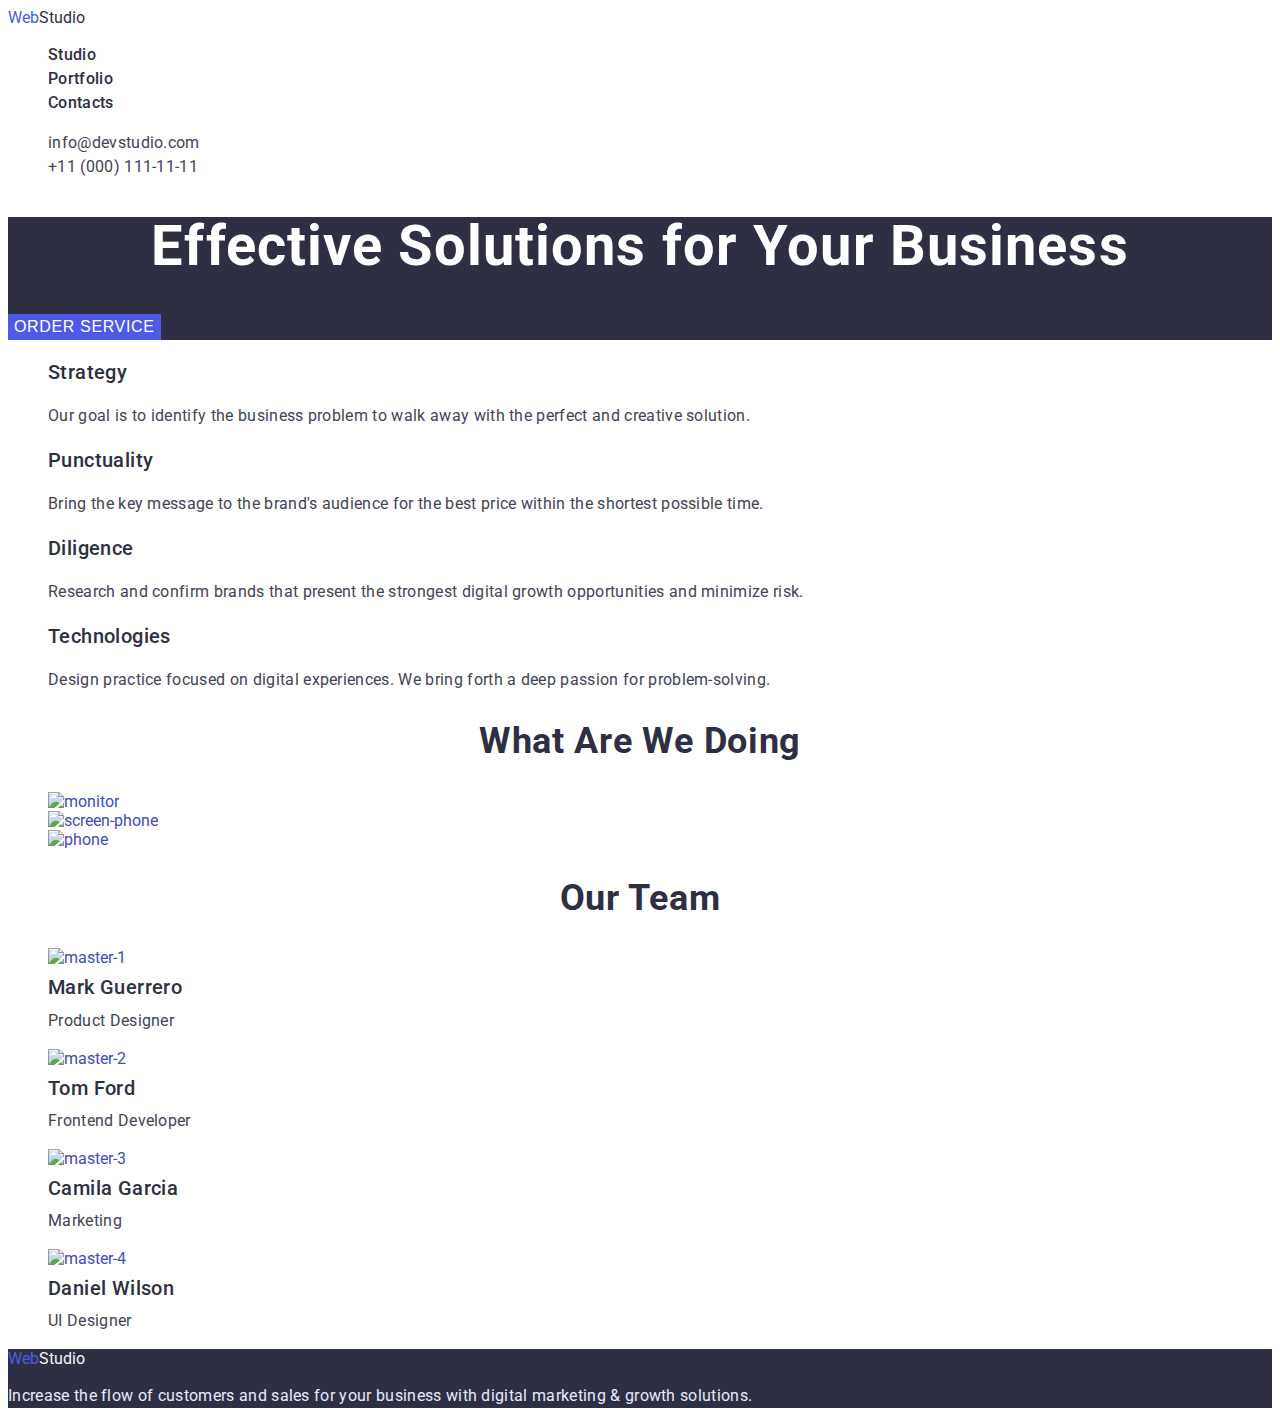
==== index.html @ 0feb848f "s" ====
<!DOCTYPE html>
<html lang="en">
<head>
    <meta charset="UTF-8">
    <meta http-equiv="X-UA-Compatible" content="IE=edge">
    <meta name="viewport" content="width=device-width, initial-scale=1.0">
    <title>WebStudio</title>
    <link rel="preconnect" href="https://fonts.googleapis.com">
    <link rel="preconnect" href="https://fonts.gstatic.com" crossorigin>
    <link href="https://fonts.googleapis.com/css2?family=Roboto:wght@400;500;700;900&display=swap" rel="stylesheet">
    <link rel="stylesheet" href="./css/styles.css">
</head>
<body> 
    <header class="header">
        <nav class="header-nav">
            <a class="logo" href="./index.html"><span class="web">Web</span>Studio</a>
            <ul class="header-list">
                <li class="header-item"><a href="" class="header-link">Studio</a></li>
                <li class="header-item"><a href="./portfolio.html" class="header-link">Portfolio</a></li>
                <li class="header-item"><a href="" class="header-link">Contacts</a></li>
            </ul>
        </nav>
        <address>
        <ul class="auth-nav">
        <li><a href="mailto:info@devstudio.com" class="header-mail">info@devstudio.com</a></li>
        <li><a href="tel:+110001111111" class="header-tel">+11 (000) 111-11-11</a></li>
        </ul>
        </address>
    </header>
    <main>
            <section class="hero">
                <h1 class="hero-headline">Effective Solutions for Your Business</h1>
                <button class="hero-btn" type="button">Order Service</button>
            </section>
        <section>
            <h2 class="visually-hidden">advantages</h2>
           <ul>
                <li><h3 class="hero-title">Strategy</h3>
                    <p class="hero-text">Our goal is to identify the business problem to walk away with the perfect and creative solution.</p></li>
                <li><h3 class="hero-title">Punctuality</h3>
                    <p class="hero-text">Bring the key message to the brand's audience for the best price within the shortest possible time.</p></li>
                <li><h3 class="hero-title">Diligence</h3>
                    <p class="hero-text">Research and confirm brands that present the strongest digital growth opportunities and minimize risk.</p></li>
                <li><h3 class="hero-title">Technologies</h3>
                    <p class="hero-text">Design practice focused on digital experiences. We bring forth a deep passion for problem-solving.</p></li>
           </ul>
        </section>
        <section>
            <h2 class="main">What are we doing</h2>
            <ul>
                <li class="main-item">
                    <img src="./images/phone/img1.jpg" 
                    alt="monitor"
                    width="360">
                </li>
                <li class="main-item">
                    <img src="./images/phone/img2.jpg"
                    alt="screen-phone"
                    width="360">
                </li>
                <li class="main-item">
                    <img src="./images/phone/img3.jpg"
                    alt="phone"
                    width="360">
                </li>
            </ul>
        </section>
        <section>
            <h2 class="section-fon">Our Team</h2>
            <ul class="section-list">
                <li class="section-item">
                    <img src="./images/people/master-1.jpg"
                    alt="master-1"
                    width="264">
                    <h3 class="section-title">Mark Guerrero</h3>
                    <p class="section-text">Product Designer</p>
                </li>
                <li class="section-item">
                    <img src="./images/people/master-2.jpg" 
                    alt="master-2"
                    width="264">
                    <h3 class="section-title">Tom Ford</h3>
                    <p class="section-text">Frontend Developer</p>
                </li>
                <li class="section-item">
                    <img src="./images/people/master-3.jpg"
                    alt="master-3"
                    width="264">
                    <h3 class="section-title">Camila Garcia</h3>
                    <p class="section-text">Marketing</p>
                </li>
                <li class="section-item">
                    <img src="./images/people/master-4.jpg" 
                    alt="master-4"
                    width="264">
                    <h3 class="section-title">Daniel Wilson</h3>
                    <p class="section-text">UI Designer</p>
                </li>
            </ul>
        </section>
    </main>
    <footer class="footer">
        <a class="footer-logo" href="./index.html"><span class="footer-web">Web</span>Studio</a>
        <p class="footer-text">Increase the flow of customers and sales for your business with digital marketing & growth solutions.</p>
    </footer>
</body>
</html>
---- css/styles.css ----
body {
    font-family: Roboto,sans-serif;
    
    font-style: normal;
}
:root{
    --iris:#4D5AE5;
    --ocean:#404BBF;
    --navy-blue:#2E2F42;
    --green:#31D0AA;
    --slate:#434455;
    --light-slate:#8E8F99;
    --cornflower:#E7E9FC;
    --cloud:#F4F4FD;
    --navy-blue-modal:rgba(46, 47, 66, 0.4);
    --grey:rgba(46, 47, 66, 0.7);
    --white:#FFFFFF;
}
a,
li {
    list-style-type: none;
    text-decoration: none;
}
.logo{
    color:var(--navy-blue);
}
.web{
    color:var(--iris);
}
.header {

}

.header-nav {

}

.header-list {

}
.header-list:active,:hover{
    color:var(--ocean);
}

.header-item {

}

.header-link {
    font-style: normal;
    font-weight: 500;
    font-size: 16px;
    line-height: 1.5;
    letter-spacing: 0.02em;
    color:var(--navy-blue);
}
.header-link:focus
 {
    color:var(--ocean);
}
.auth-nav {

}

.header-mail {
    font-style: normal;
    font-weight: 400;
    font-size: 16px;
    line-height: 1.5;
    letter-spacing: 0.02em;
    color:var(--slate);
}
.header-mail:active,:focus{
    color:var(--ocean);
}
.header-tel {
    font-style: normal;
    font-weight: 400;
    font-size: 16px;
    line-height: 1.5;
    letter-spacing: 0.02em;
    color:var(--slate);
}
.header-tel:active,:focus{
    color:var(--ocean);
}
.hero{
    background:var(--navy-blue);
}
.hero-headline{
    font-weight: 700;
    font-size: 56px;
    line-height: 1.07;
    text-align: center;
    letter-spacing: 0.02em;
    color:var(--white);
}
.hero-btn{
    font-weight: 500;
    font-size: 16px;
    line-height: 1.5;
    border: 1px;
    letter-spacing: 0.04em;
    text-transform: uppercase;
    color:var(--white);
    background:var(--iris);
    cursor: pointer;
}
.hero-btn:hover {
    color:var(--ocean);
}
.hero-title{
    font-weight: 500;
    font-size: 20px;
    line-height: 1.2;
    letter-spacing: 0.02em;
    color:var(--navy-blue);
}
.hero-text{
    font-weight: 400;
    font-size: 16px;
    line-height: 1.5;
    letter-spacing: 0.02em;
    color:var(--slate);
}
.main{
    font-weight: 700;
    font-size: 36px;
    line-height: 1.11;
    text-align: center;
    letter-spacing: 0.02em;
    text-transform: capitalize;
    color:var(--navy-blue);
}
.section-fon{
    font-weight: 700;
    font-size: 36px;
    line-height: 1.11;
    text-align: center;
    letter-spacing: 0.02em;
    text-transform: capitalize;
    color:var(--navy-blue);   
}
.section-item {
    background:var(--white);

}

.section-title {
    font-weight: 500;
    font-size: 20px;
    line-height: 1.2px;
    letter-spacing: 0.02em;
    color:var(--navy-blue);
}

.section-text {
    font-weight: 400;
    font-size: 16px;
    line-height: 1.5;
    letter-spacing: 0.02em;
    color:var(--slate);
}
.footer {
    background:var(--navy-blue);
}

.footer-logo {
    color:var(--cloud);
}

.footer-web {
    color:var(--iris);
}

.footer-text {
    font-weight: 400;
    font-size: 16px;
    line-height: 1.5;
    letter-spacing: 0.02em;
    color:var(--cornflower);
}
.btn {
    
}
.btn-boss{
    font-weight: 500;
    font-size: 16px;
    line-height: 1.5;
    display: flex;
    align-items: center;
    text-align: center;
    letter-spacing: 0.04em;
    color:var(--white);
    background-color:var(--ocean);
}
.btn-item {
    font-weight: 500;
    font-size: 16px;
    line-height: 1.5;
    letter-spacing: 0.04em;
    color:var(--iris);
    background:var(--cloud);
    cursor: pointer;
}

.apps {

}

.apps-photo {

}

.apps-title {
    font-weight: 500;
    font-size: 20px;
    line-height: 1.2;
    letter-spacing: 0.02em;
    color:var(--navy-blue);
}

.apps-text {
    font-weight: 400;
    font-size: 16px;
    line-height: 1.5;
    letter-spacing: 0.02em;
    color:var(--slate);
}
.visually-hidden {
    position: absolute;
    height: 1px;
    margin: -1px;
    border: 0;
    padding: 0;
    white-space: nowrap;
    clip-path: inset(100%);
    clip: rect(0 0 0 0);
    overflow: hidden;
    width: 1px;
}
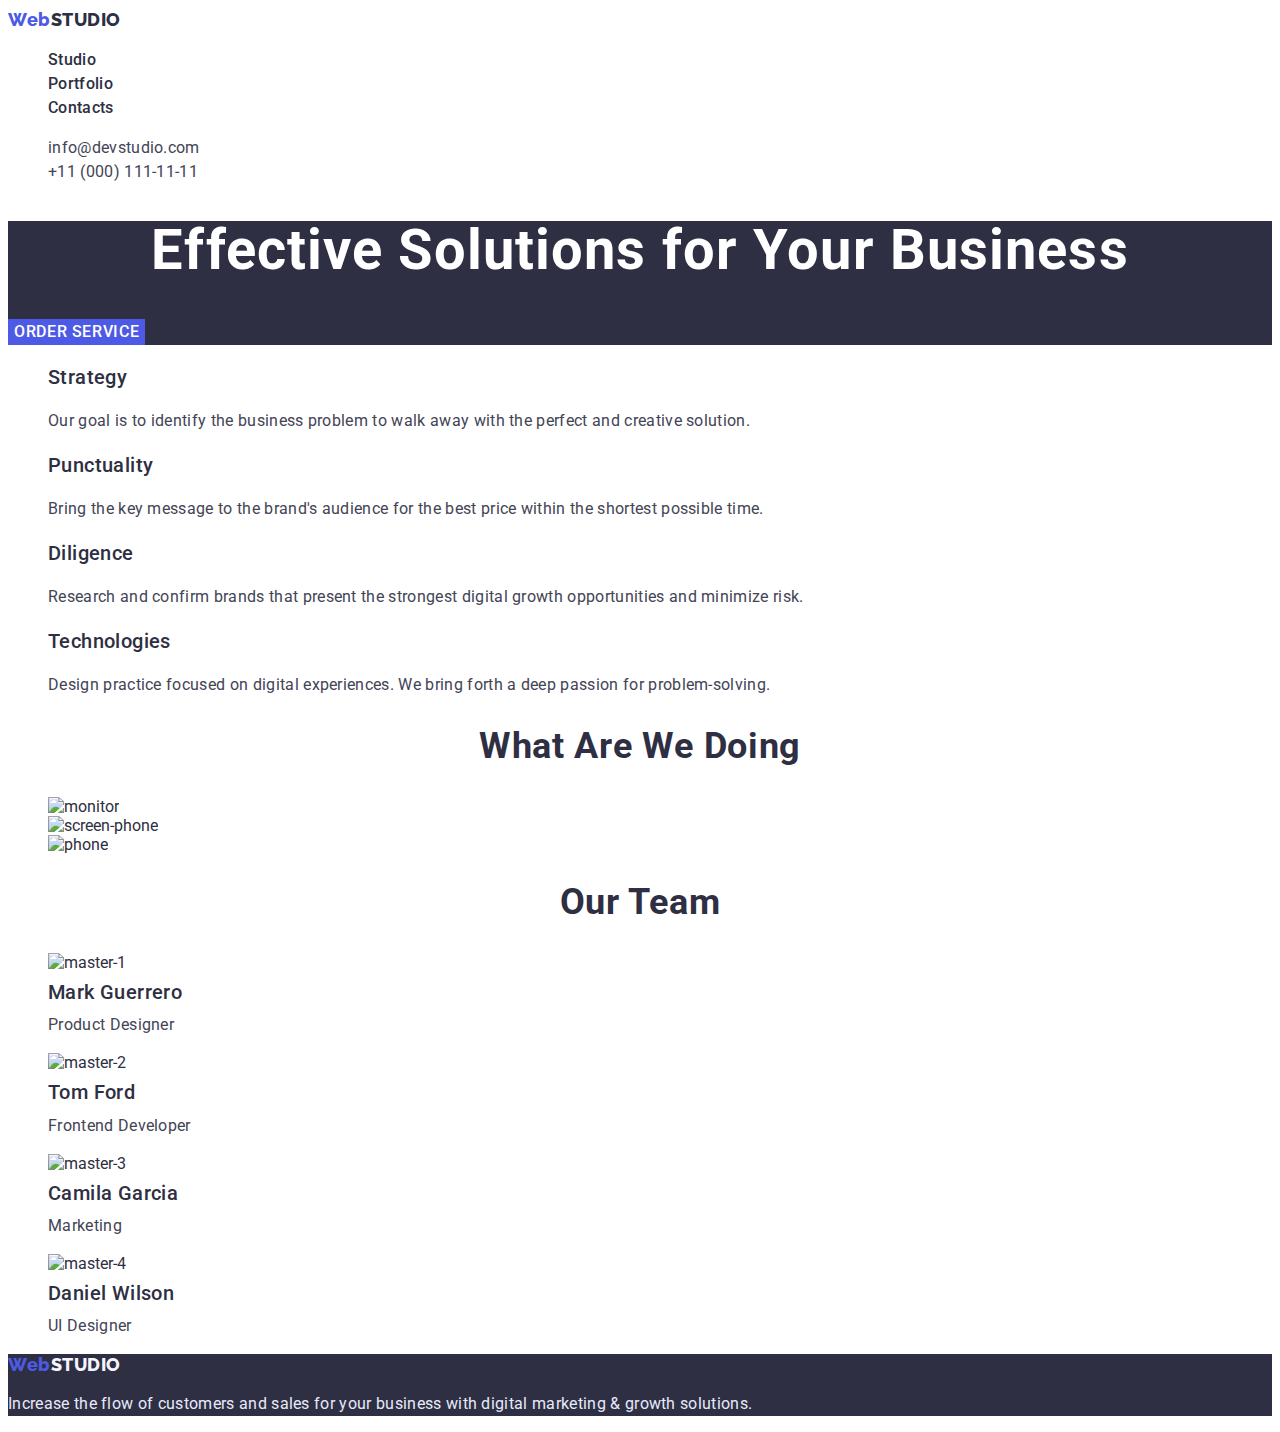
==== commit f5d7f161: "s" ====
--- a/index.html
+++ b/index.html
@@ -7,13 +7,15 @@
     <title>WebStudio</title>
     <link rel="preconnect" href="https://fonts.googleapis.com">
     <link rel="preconnect" href="https://fonts.gstatic.com" crossorigin>
-    <link href="https://fonts.googleapis.com/css2?family=Roboto:wght@400;500;700;900&display=swap" rel="stylesheet">
+    <link href=<link rel="preconnect" href="https://fonts.googleapis.com">
+    <link rel="preconnect" href="https://fonts.gstatic.com" crossorigin>
+    <link href="https://fonts.googleapis.com/css2?family=Raleway:wght@800&family=Roboto:wght@400;500;700;900&display=swap" rel="stylesheet">
     <link rel="stylesheet" href="./css/styles.css">
 </head>
 <body> 
     <header class="header">
         <nav class="header-nav">
-            <a class="logo" href="./index.html"><span class="web">Web</span>Studio</a>
+            <a class="logo" href="./index.html">Web<span class="web">Studio</span></a>
             <ul class="header-list">
                 <li class="header-item"><a href="" class="header-link">Studio</a></li>
                 <li class="header-item"><a href="./portfolio.html" class="header-link">Portfolio</a></li>
@@ -45,8 +47,8 @@
                     <p class="hero-text">Design practice focused on digital experiences. We bring forth a deep passion for problem-solving.</p></li>
            </ul>
         </section>
-        <section>
-            <h2 class="main">What are we doing</h2>
+        <section class="main">
+            <h2 class="main-text">What are we doing</h2>
             <ul>
                 <li class="main-item">
                     <img src="./images/phone/img1.jpg" 
@@ -100,7 +102,7 @@
         </section>
     </main>
     <footer class="footer">
-        <a class="footer-logo" href="./index.html"><span class="footer-web">Web</span>Studio</a>
+        <a class="footer-logo" href="./index.html">Web<span class="footer-web">Studio</span></a>
         <p class="footer-text">Increase the flow of customers and sales for your business with digital marketing & growth solutions.</p>
     </footer>
 </body>
--- a/css/styles.css
+++ b/css/styles.css
@@ -1,9 +1,10 @@
 body {
-    font-family: Roboto,sans-serif;
-    
-    font-style: normal;
+    font-family: "Roboto",sans-serif;
+    color: #2E2F42;
+    background-color: white;
 }
 :root{
+    --secondary-font:"Raleway",sans-serif;
     --iris:#4D5AE5;
     --ocean:#404BBF;
     --navy-blue:#2E2F42;
@@ -22,23 +23,35 @@
     text-decoration: none;
 }
 .logo{
-    color:var(--navy-blue);
+    font-family: var(--secondary-font);
+    font-weight: 800;
+    font-size: 18px;
+    line-height:1.33;
+    letter-spacing: 0.03em;
+    color: var(--iris);
 }
 .web{
-    color:var(--iris);
+    font-family: var(--secondary-font);
+    font-weight: 800;
+    font-size: 18px;
+    line-height: 1.33;
+    letter-spacing: 0.03em;
+    text-transform: uppercase;
+    color: var(--navy-blue);
 }
 .header {
 
 }
-
-.header-nav {
-
+.header-nav:focus,
+.header-nav:hover {
+    color: var(--ocean);
 }
 
 .header-list {
 
 }
-.header-list:active,:hover{
+.header-list:focus,
+.header-list:hover{
     color:var(--ocean);
 }
 
@@ -54,6 +67,7 @@
     letter-spacing: 0.02em;
     color:var(--navy-blue);
 }
+.header-link:hover,
 .header-link:focus
  {
     color:var(--ocean);
@@ -70,7 +84,8 @@
     letter-spacing: 0.02em;
     color:var(--slate);
 }
-.header-mail:active,:focus{
+.header-mail:hover,
+.header-mail:focus{
     color:var(--ocean);
 }
 .header-tel {
@@ -81,7 +96,8 @@
     letter-spacing: 0.02em;
     color:var(--slate);
 }
-.header-tel:active,:focus{
+.header-tel:hover,
+.header-tel:focus{
     color:var(--ocean);
 }
 .hero{
@@ -96,6 +112,7 @@
     color:var(--white);
 }
 .hero-btn{
+    font-family: 'Roboto';
     font-weight: 500;
     font-size: 16px;
     line-height: 1.5;
@@ -106,8 +123,9 @@
     background:var(--iris);
     cursor: pointer;
 }
-.hero-btn:hover {
-    color:var(--ocean);
+.hero-btn:hover,
+.hero-btn:focus {
+    background-color:var(--ocean);
 }
 .hero-title{
     font-weight: 500;
@@ -124,6 +142,9 @@
     color:var(--slate);
 }
 .main{
+    background-color: #FFFFFF;
+}
+.main-text{
     font-weight: 700;
     font-size: 36px;
     line-height: 1.11;
@@ -166,11 +187,22 @@
 }
 
 .footer-logo {
-    color:var(--cloud);
+    font-family: var(--secondary-font);
+    font-weight: 800;
+    font-size: 18px;
+    line-height: 1.2;
+    letter-spacing: 0.03em;
+    color: var(--iris);
 }
 
 .footer-web {
-    color:var(--iris);
+    font-family: var(--secondary-font);
+    font-weight: 800;
+    font-size: 18px;
+    line-height: 1.2;
+    letter-spacing: 0.03em;
+    text-transform: uppercase;
+    color: var(--cloud);
 }
 
 .footer-text {
@@ -183,25 +215,30 @@
 .btn {
     
 }
-.btn-boss{
-    font-weight: 500;
-    font-size: 16px;
-    line-height: 1.5;
-    display: flex;
-    align-items: center;
-    text-align: center;
+
+.btn-item-text{
+    font-family: 'Roboto';
+    font-weight: 500;
+    font-size: 16px;
+    line-height: 1.5;
     letter-spacing: 0.04em;
-    color:var(--white);
-    background-color:var(--ocean);
+    color: var(--iris);
+    border: 1px;
+    text-transform: uppercase;
+    cursor: pointer;
+    background: var(--cloud);
+}
+.btn-item-text:hover{
+    font-family: 'Roboto';
+    background-color: var(--ocean);
+    font-weight: 500;
+    font-size: 16px;
+    line-height: 1.5;
+    letter-spacing: 0.04em;
+    color: #FFFFFF;
 }
 .btn-item {
-    font-weight: 500;
-    font-size: 16px;
-    line-height: 1.5;
-    letter-spacing: 0.04em;
-    color:var(--iris);
-    background:var(--cloud);
-    cursor: pointer;
+
 }
 
 .apps {
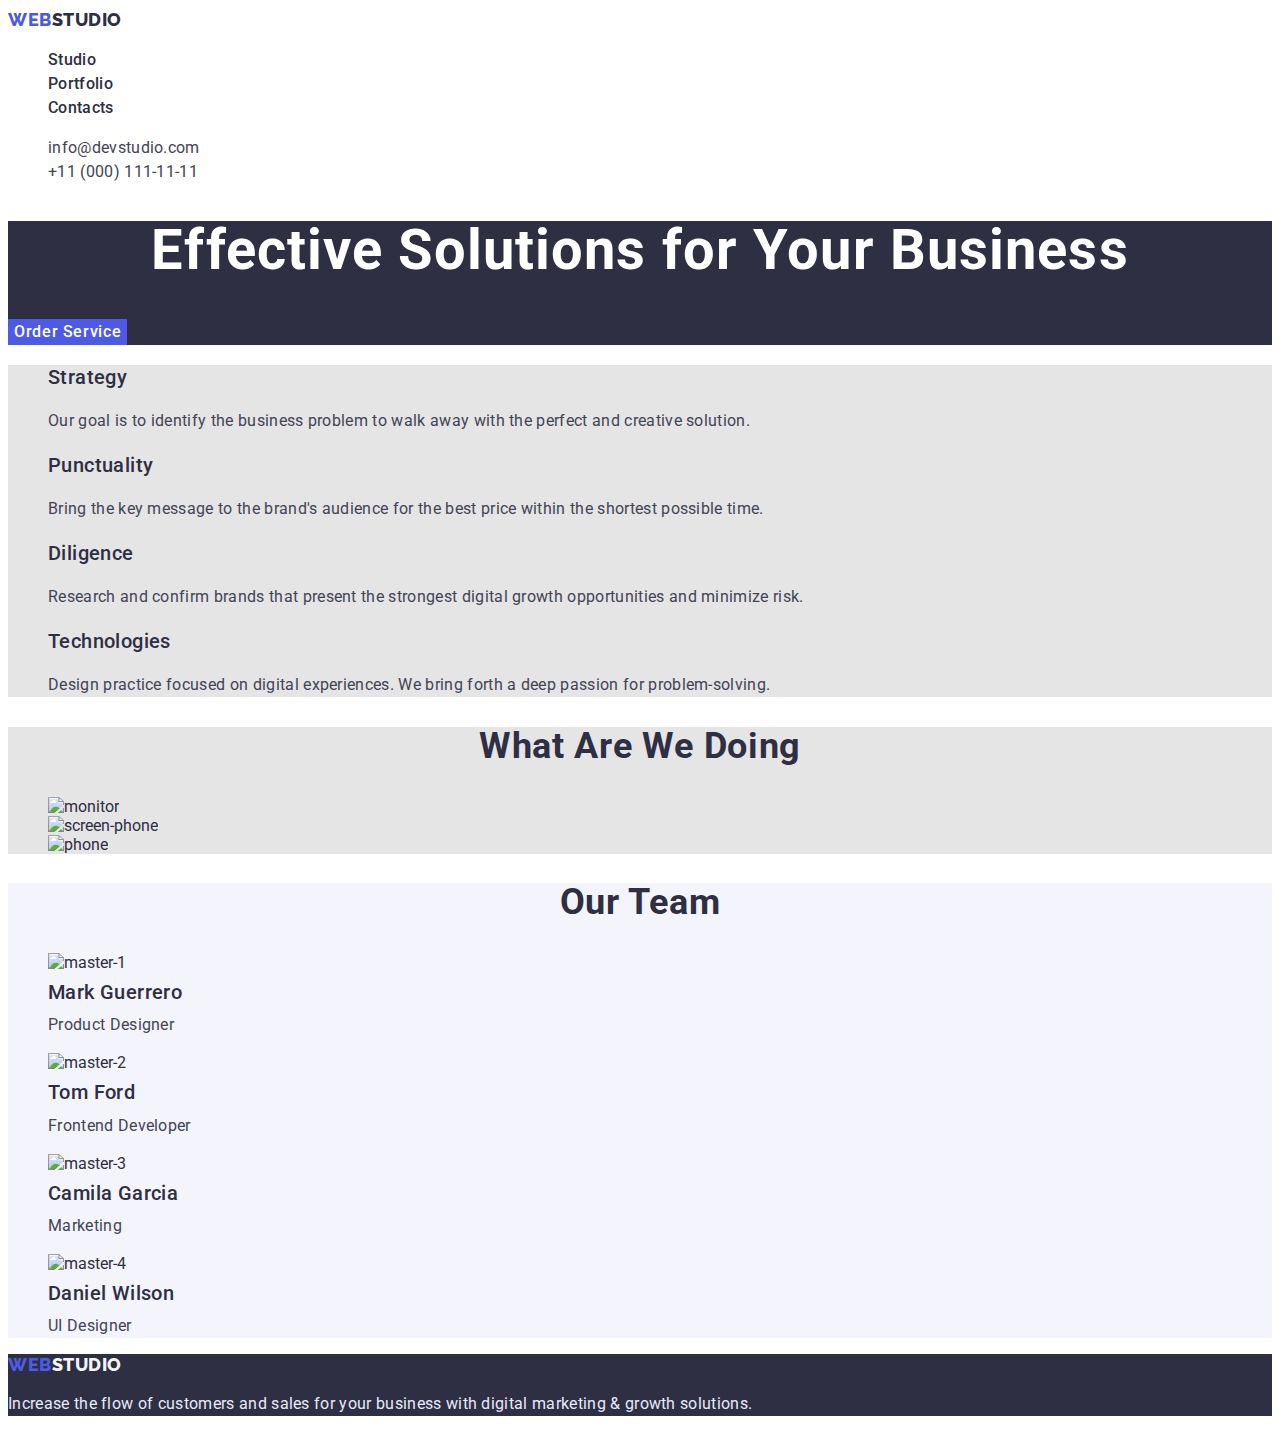
==== commit 9cc407ab: "s" ====
--- a/index.html
+++ b/index.html
@@ -7,7 +7,7 @@
     <title>WebStudio</title>
     <link rel="preconnect" href="https://fonts.googleapis.com">
     <link rel="preconnect" href="https://fonts.gstatic.com" crossorigin>
-    <link href=<link rel="preconnect" href="https://fonts.googleapis.com">
+    <link rel="preconnect" href="https://fonts.googleapis.com">
     <link rel="preconnect" href="https://fonts.gstatic.com" crossorigin>
     <link href="https://fonts.googleapis.com/css2?family=Raleway:wght@800&family=Roboto:wght@400;500;700;900&display=swap" rel="stylesheet">
     <link rel="stylesheet" href="./css/styles.css">
@@ -34,7 +34,7 @@
                 <h1 class="hero-headline">Effective Solutions for Your Business</h1>
                 <button class="hero-btn" type="button">Order Service</button>
             </section>
-        <section>
+        <section class="gagdets">
             <h2 class="visually-hidden">advantages</h2>
            <ul>
                 <li><h3 class="hero-title">Strategy</h3>
@@ -47,6 +47,7 @@
                     <p class="hero-text">Design practice focused on digital experiences. We bring forth a deep passion for problem-solving.</p></li>
            </ul>
         </section>
+
         <section class="main">
             <h2 class="main-text">What are we doing</h2>
             <ul>
@@ -67,39 +68,40 @@
                 </li>
             </ul>
         </section>
-        <section>
-            <h2 class="section-fon">Our Team</h2>
-            <ul class="section-list">
-                <li class="section-item">
-                    <img src="./images/people/master-1.jpg"
-                    alt="master-1"
-                    width="264">
-                    <h3 class="section-title">Mark Guerrero</h3>
-                    <p class="section-text">Product Designer</p>
-                </li>
-                <li class="section-item">
-                    <img src="./images/people/master-2.jpg" 
-                    alt="master-2"
-                    width="264">
-                    <h3 class="section-title">Tom Ford</h3>
-                    <p class="section-text">Frontend Developer</p>
-                </li>
-                <li class="section-item">
-                    <img src="./images/people/master-3.jpg"
-                    alt="master-3"
-                    width="264">
-                    <h3 class="section-title">Camila Garcia</h3>
-                    <p class="section-text">Marketing</p>
-                </li>
-                <li class="section-item">
-                    <img src="./images/people/master-4.jpg" 
-                    alt="master-4"
-                    width="264">
-                    <h3 class="section-title">Daniel Wilson</h3>
-                    <p class="section-text">UI Designer</p>
-                </li>
-            </ul>
-        </section>
+
+            <section class="team">
+                <h2 class="section-fon">Our Team</h2>
+                <ul class="section-list">
+                    <li class="section-item">
+                        <img src="./images/people/master-1.jpg"
+                        alt="master-1"
+                        width="264">
+                        <h3 class="section-title">Mark Guerrero</h3>
+                        <p class="section-text">Product Designer</p>
+                    </li>
+                    <li class="section-item">
+                        <img src="./images/people/master-2.jpg" 
+                        alt="master-2"
+                        width="264">
+                        <h3 class="section-title">Tom Ford</h3>
+                        <p class="section-text">Frontend Developer</p>
+                    </li>
+                    <li class="section-item">
+                        <img src="./images/people/master-3.jpg"
+                        alt="master-3"
+                        width="264">
+                        <h3 class="section-title">Camila Garcia</h3>
+                        <p class="section-text">Marketing</p>
+                    </li>
+                    <li class="section-item">
+                        <img src="./images/people/master-4.jpg" 
+                        alt="master-4"
+                        width="264">
+                        <h3 class="section-title">Daniel Wilson</h3>
+                        <p class="section-text">UI Designer</p>
+                    </li>
+                </ul>
+            </section>
     </main>
     <footer class="footer">
         <a class="footer-logo" href="./index.html">Web<span class="footer-web">Studio</span></a>
--- a/css/styles.css
+++ b/css/styles.css
@@ -1,7 +1,6 @@
 body {
     font-family: "Roboto",sans-serif;
     color: #2E2F42;
-    background-color: white;
 }
 :root{
     --secondary-font:"Raleway",sans-serif;
@@ -28,6 +27,7 @@
     font-size: 18px;
     line-height:1.33;
     letter-spacing: 0.03em;
+    text-transform: uppercase;
     color: var(--iris);
 }
 .web{
@@ -40,7 +40,7 @@
     color: var(--navy-blue);
 }
 .header {
-
+    background: #FFFFFF;
 }
 .header-nav:focus,
 .header-nav:hover {
@@ -117,8 +117,9 @@
     font-size: 16px;
     line-height: 1.5;
     border: 1px;
+    display: flex;
+    align-items: center;
     letter-spacing: 0.04em;
-    text-transform: uppercase;
     color:var(--white);
     background:var(--iris);
     cursor: pointer;
@@ -127,6 +128,9 @@
 .hero-btn:focus {
     background-color:var(--ocean);
 }
+.gagdets{
+    background: #E5E5E5;
+}
 .hero-title{
     font-weight: 500;
     font-size: 20px;
@@ -142,7 +146,10 @@
     color:var(--slate);
 }
 .main{
-    background-color: #FFFFFF;
+    background: #E5E5E5;
+}
+.team{
+    background: #F4F4FD;
 }
 .main-text{
     font-weight: 700;
@@ -163,7 +170,6 @@
     color:var(--navy-blue);   
 }
 .section-item {
-    background:var(--white);
 
 }
 
@@ -192,6 +198,7 @@
     font-size: 18px;
     line-height: 1.2;
     letter-spacing: 0.03em;
+    text-transform: uppercase;
     color: var(--iris);
 }
 
@@ -224,7 +231,6 @@
     letter-spacing: 0.04em;
     color: var(--iris);
     border: 1px;
-    text-transform: uppercase;
     cursor: pointer;
     background: var(--cloud);
 }
@@ -275,4 +281,40 @@
     clip: rect(0 0 0 0);
     overflow: hidden;
     width: 1px;
+}
+.logo-port{
+    font-family: "Roboto", sans-serif;
+    font-weight: 800;
+    font-size: 18px;
+    line-height: 1.33;
+    letter-spacing: 0.03em;
+    text-transform: uppercase;
+    color: var(--iris);
+}
+.web-port{
+    font-family: "Roboto", sans-serif;
+    font-weight: 800;
+    font-size: 18px;
+    line-height: 1.33;
+    letter-spacing: 0.03em;
+    text-transform: uppercase;
+    color: var(--navy-blue);
+}
+.footer-logo-port{
+    font-family:"Roboto", sans-serif;
+    font-weight: 800;
+    font-size: 18px;
+    line-height: 1.2;
+    letter-spacing: 0.03em;
+    text-transform: uppercase;
+    color: var(--iris);
+}
+.footer-web-port{
+    font-family:"Roboto", sans-serif;
+    font-weight: 800;
+    font-size: 18px;
+    line-height: 1.2;
+    letter-spacing: 0.03em;
+    text-transform: uppercase;
+    color: var(--cloud);
 }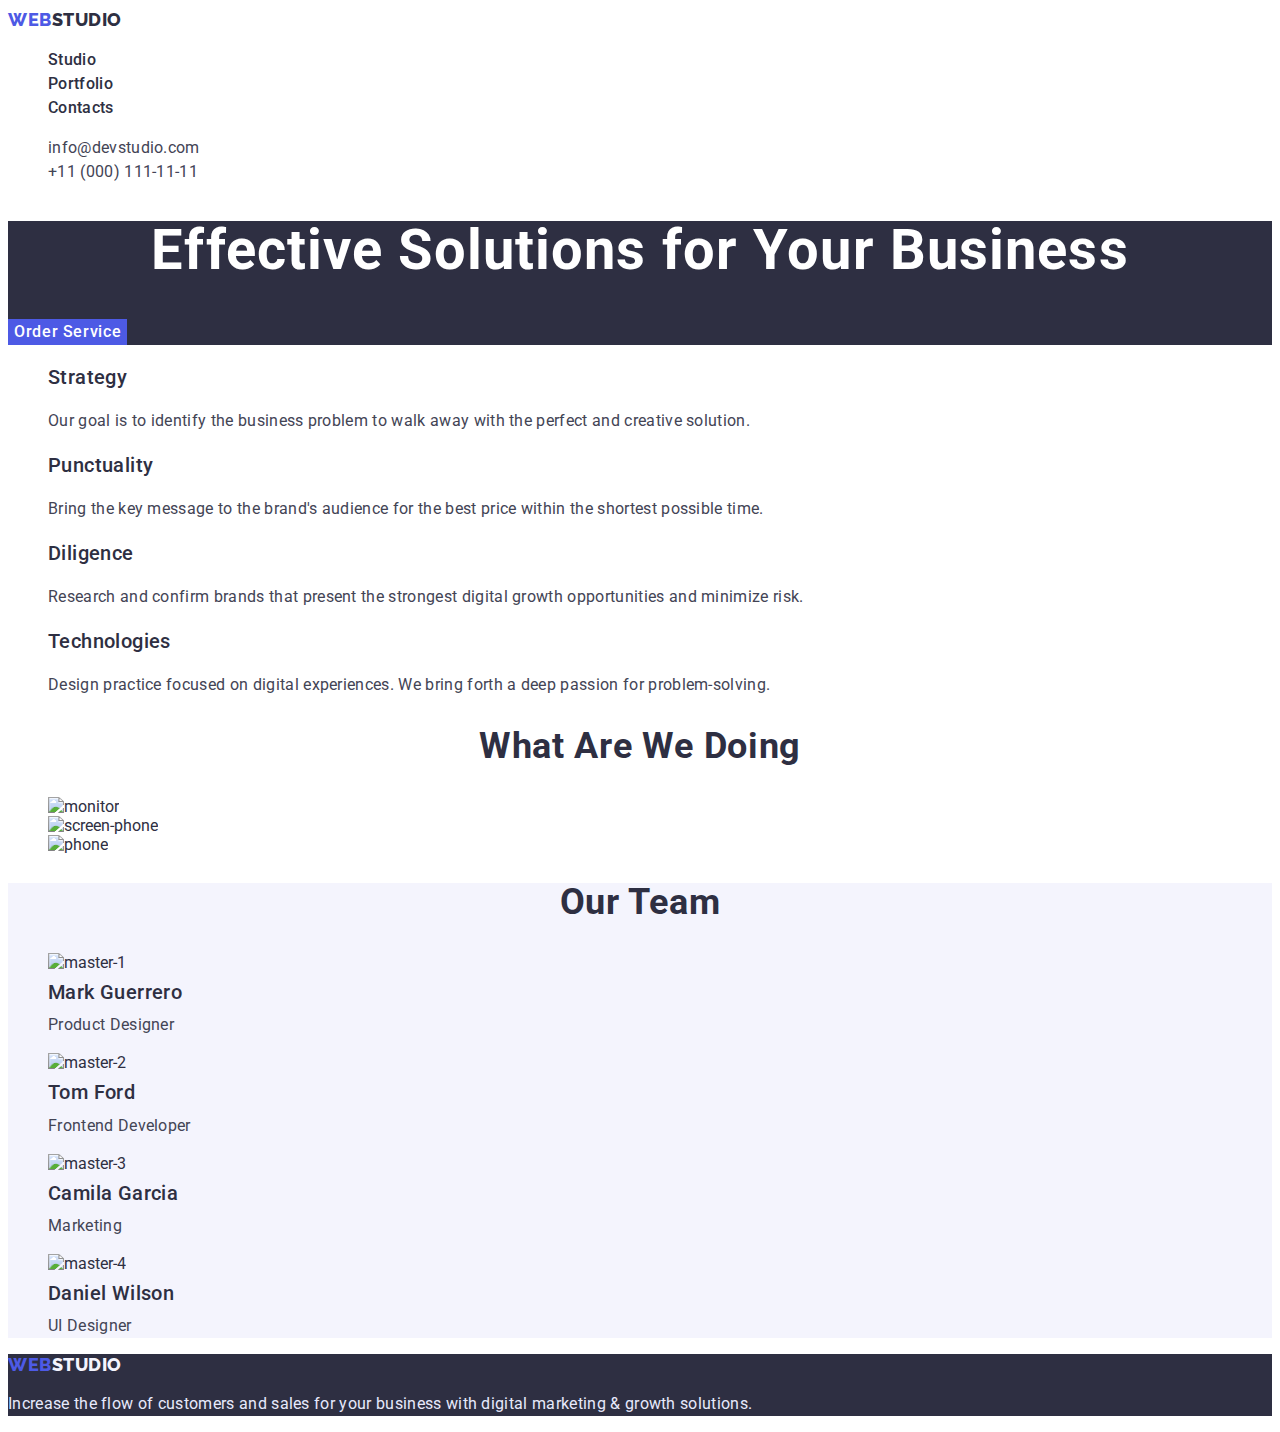
==== commit 328de896: "s" ====
--- a/index.html
+++ b/index.html
@@ -34,7 +34,7 @@
                 <h1 class="hero-headline">Effective Solutions for Your Business</h1>
                 <button class="hero-btn" type="button">Order Service</button>
             </section>
-        <section class="gagdets">
+        <section>
             <h2 class="visually-hidden">advantages</h2>
            <ul>
                 <li><h3 class="hero-title">Strategy</h3>
--- a/css/styles.css
+++ b/css/styles.css
@@ -128,9 +128,6 @@
 .hero-btn:focus {
     background-color:var(--ocean);
 }
-.gagdets{
-    background: #E5E5E5;
-}
 .hero-title{
     font-weight: 500;
     font-size: 20px;
@@ -146,7 +143,7 @@
     color:var(--slate);
 }
 .main{
-    background: #E5E5E5;
+
 }
 .team{
     background: #F4F4FD;
@@ -283,7 +280,7 @@
     width: 1px;
 }
 .logo-port{
-    font-family: "Roboto", sans-serif;
+    font-family:var(--secondary-font);
     font-weight: 800;
     font-size: 18px;
     line-height: 1.33;
@@ -292,7 +289,7 @@
     color: var(--iris);
 }
 .web-port{
-    font-family: "Roboto", sans-serif;
+    font-family:var(--secondary-font);
     font-weight: 800;
     font-size: 18px;
     line-height: 1.33;
@@ -301,7 +298,7 @@
     color: var(--navy-blue);
 }
 .footer-logo-port{
-    font-family:"Roboto", sans-serif;
+    font-family:var(--secondary-font);
     font-weight: 800;
     font-size: 18px;
     line-height: 1.2;
@@ -310,7 +307,7 @@
     color: var(--iris);
 }
 .footer-web-port{
-    font-family:"Roboto", sans-serif;
+    font-family:var(--secondary-font);
     font-weight: 800;
     font-size: 18px;
     line-height: 1.2;
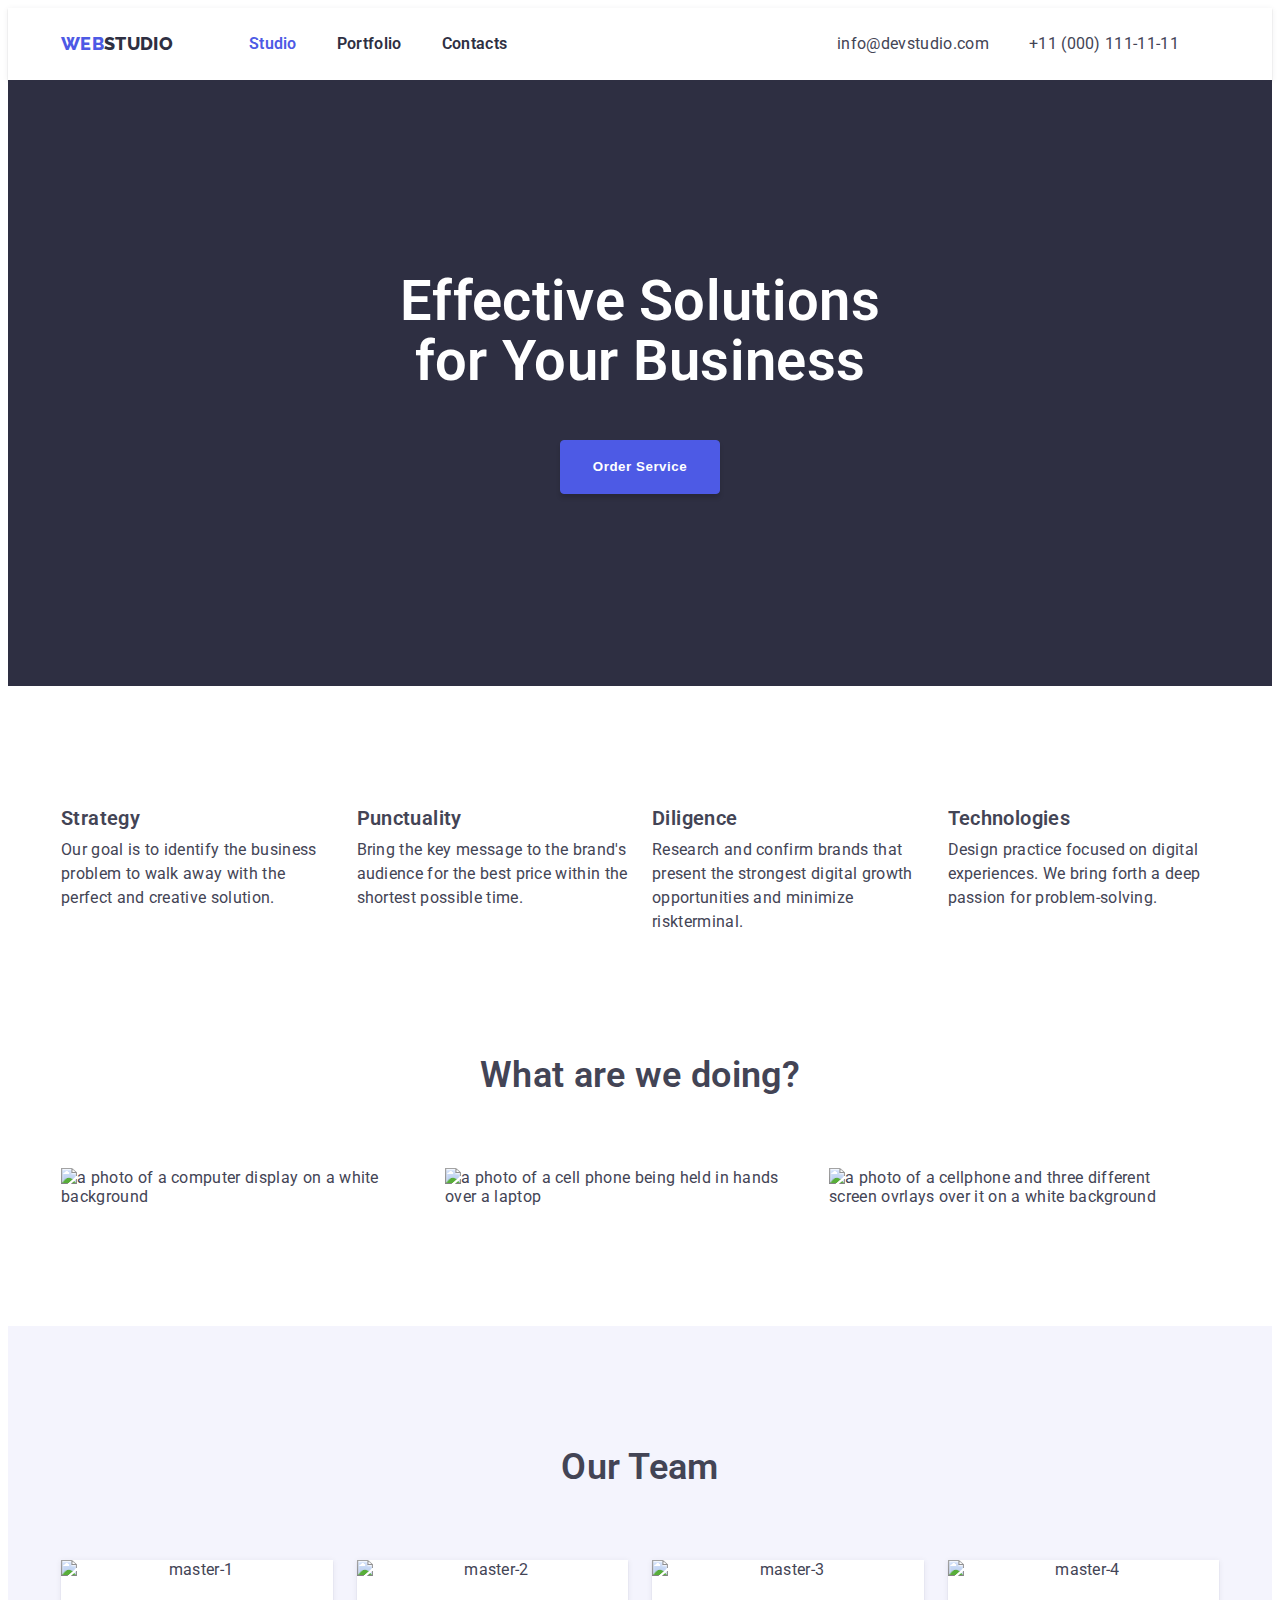
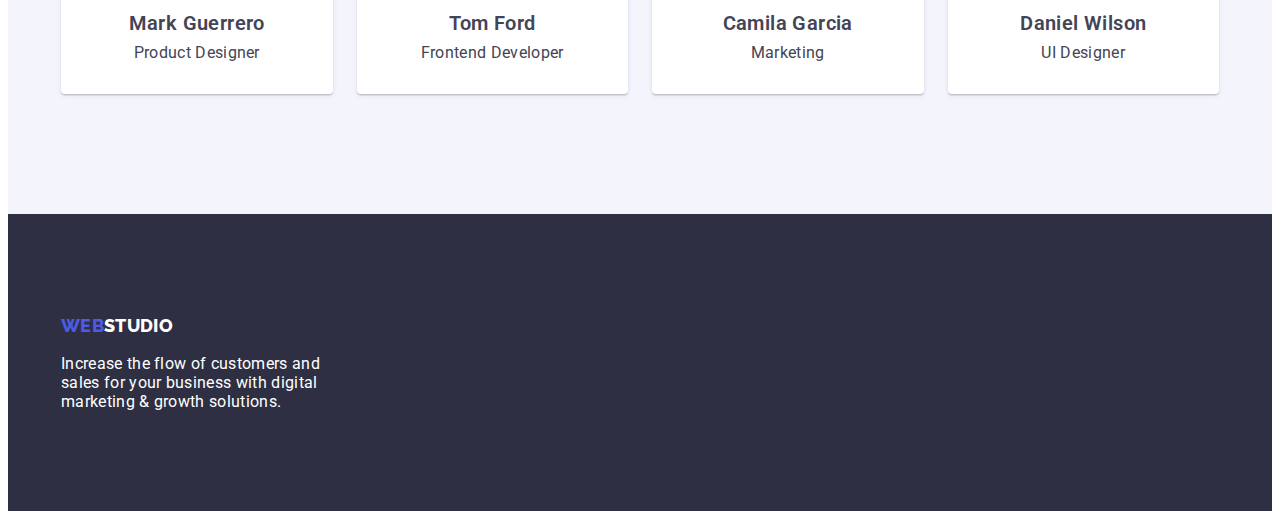
==== commit dfdbc7e8: "s" ====
--- a/index.html
+++ b/index.html
@@ -1,5 +1,6 @@
 <!DOCTYPE html>
 <html lang="en">
+
 <head>
     <meta charset="UTF-8">
     <meta http-equiv="X-UA-Compatible" content="IE=edge">
@@ -9,103 +10,147 @@
     <link rel="preconnect" href="https://fonts.gstatic.com" crossorigin>
     <link rel="preconnect" href="https://fonts.googleapis.com">
     <link rel="preconnect" href="https://fonts.gstatic.com" crossorigin>
-    <link href="https://fonts.googleapis.com/css2?family=Raleway:wght@800&family=Roboto:wght@400;500;700;900&display=swap" rel="stylesheet">
+    <link
+        href="https://fonts.googleapis.com/css2?family=Raleway:wght@800&family=Roboto:wght@400;500;700;900&display=swap"
+        rel="stylesheet">
     <link rel="stylesheet" href="./css/styles.css">
 </head>
-<body> 
+
+<body>
+    <!-- HEADER -->
     <header class="header">
-        <nav class="header-nav">
-            <a class="logo" href="./index.html">Web<span class="web">Studio</span></a>
-            <ul class="header-list">
-                <li class="header-item"><a href="" class="header-link">Studio</a></li>
-                <li class="header-item"><a href="./portfolio.html" class="header-link">Portfolio</a></li>
-                <li class="header-item"><a href="" class="header-link">Contacts</a></li>
+        <div class="container header-container">
+            <nav class="nav-menu">
+                <a class="logo logo-header" href="./index.html"><span class="logo logo-accent">Web</span>Studio</a>
+                <ul class="list nav-list">
+                    <li><a class="nav-list-item current" href="./index.html">Studio</a></li>
+                    <li><a class="nav-list-item" href="./portfolio.html">Portfolio</a></li>
+                    <li><a class="nav-list-item" href="#">Contacts</a></li>
+                </ul>
+            </nav>
+            <ul class="list contacts-list">
+                <li>
+                    <a class="contacts-list-item" href="mailto:info@devstudio.com">info@devstudio.com</a>
+                </li>
+                <li><a class="contacts-list-item" href="tel:+11(000)1111111">+11 (000) 111-11-11</a></li>
             </ul>
-        </nav>
-        <address>
-        <ul class="auth-nav">
-        <li><a href="mailto:info@devstudio.com" class="header-mail">info@devstudio.com</a></li>
-        <li><a href="tel:+110001111111" class="header-tel">+11 (000) 111-11-11</a></li>
-        </ul>
-        </address>
+        </div>
     </header>
+
     <main>
-            <section class="hero">
-                <h1 class="hero-headline">Effective Solutions for Your Business</h1>
+        <!-- HERO -->
+        <section class="hero-section">
+            <div class="container hero-container">
+                <h1 class="h1 hero-title">Effective Solutions <br />for Your Business</h1>
                 <button class="hero-btn" type="button">Order Service</button>
-            </section>
-        <section>
-            <h2 class="visually-hidden">advantages</h2>
-           <ul>
-                <li><h3 class="hero-title">Strategy</h3>
-                    <p class="hero-text">Our goal is to identify the business problem to walk away with the perfect and creative solution.</p></li>
-                <li><h3 class="hero-title">Punctuality</h3>
-                    <p class="hero-text">Bring the key message to the brand's audience for the best price within the shortest possible time.</p></li>
-                <li><h3 class="hero-title">Diligence</h3>
-                    <p class="hero-text">Research and confirm brands that present the strongest digital growth opportunities and minimize risk.</p></li>
-                <li><h3 class="hero-title">Technologies</h3>
-                    <p class="hero-text">Design practice focused on digital experiences. We bring forth a deep passion for problem-solving.</p></li>
-           </ul>
+            </div>
         </section>
 
-        <section class="main">
-            <h2 class="main-text">What are we doing</h2>
-            <ul>
-                <li class="main-item">
-                    <img src="./images/phone/img1.jpg" 
-                    alt="monitor"
-                    width="360">
-                </li>
-                <li class="main-item">
-                    <img src="./images/phone/img2.jpg"
-                    alt="screen-phone"
-                    width="360">
-                </li>
-                <li class="main-item">
-                    <img src="./images/phone/img3.jpg"
-                    alt="phone"
-                    width="360">
-                </li>
-            </ul>
+        <!-- SECTION-ADVANTAGES -->
+        <section class="section-top">
+            <div class="container">
+                <h2 class="h2 visually-hidden">Advantages</h2>
+                <ul class="list advantages-list">
+                    <li class="advantages-list-item">
+                        <h3 class="h3">Strategy</h3>
+                        <p class="advantages-description">
+                            Our goal is to identify the business problem to walk away with the perfect and
+                            creative solution.
+                        </p>
+                    </li>
+                    <li class="advantages-list-item">
+                        <h3 class="h3">Punctuality</h3>
+                        <p class="advantages-description">
+                            Bring the key message to the brand's audience for the best price within the shortest
+                            possible time.
+                        </p>
+                    </li>
+                    <li class="advantages-list-item">
+                        <h3 class="h3">Diligence</h3>
+                        <p class="advantages-description">
+                            Research and confirm brands that present the strongest digital growth opportunities
+                            and minimize riskterminal.
+                        </p>
+                    </li>
+                    <li class="advantages-list-item">
+                        <h3 class="h3">Technologies</h3>
+                        <p class="advantages-description">
+                            Design practice focused on digital experiences. We bring forth a deep passion for
+                            problem-solving.
+                        </p>
+                    </li>
+                </ul>
+            </div>
         </section>
 
-            <section class="team">
-                <h2 class="section-fon">Our Team</h2>
-                <ul class="section-list">
-                    <li class="section-item">
-                        <img src="./images/people/master-1.jpg"
-                        alt="master-1"
-                        width="264">
-                        <h3 class="section-title">Mark Guerrero</h3>
-                        <p class="section-text">Product Designer</p>
+        <!-- SECTION-SERVICES -->
+        <section class="section-top section-bottom">
+            <div class="container">
+                <h2 class="h2 services-title">What are we doing?</h2>
+                <ul class="list services-list">
+                    <li class="services-list-item">
+                        <img src="./images/phone/img1.jpg" alt="a photo of a computer display on a white background"
+                            width="360" />
                     </li>
-                    <li class="section-item">
-                        <img src="./images/people/master-2.jpg" 
-                        alt="master-2"
-                        width="264">
-                        <h3 class="section-title">Tom Ford</h3>
-                        <p class="section-text">Frontend Developer</p>
+                    <li class="services-list-item">
+                        <img src="./images/phone/img2.jpg"
+                            alt="a photo of a cell phone being held in hands over a laptop" width="360" />
                     </li>
-                    <li class="section-item">
-                        <img src="./images/people/master-3.jpg"
-                        alt="master-3"
-                        width="264">
-                        <h3 class="section-title">Camila Garcia</h3>
-                        <p class="section-text">Marketing</p>
-                    </li>
-                    <li class="section-item">
-                        <img src="./images/people/master-4.jpg" 
-                        alt="master-4"
-                        width="264">
-                        <h3 class="section-title">Daniel Wilson</h3>
-                        <p class="section-text">UI Designer</p>
+                    <li class="services-list-item">
+                        <img src="./images/phone/img3.jpg"
+                            alt="a photo of a cellphone and three different screen ovrlays over it on a white background"
+                            width="360" />
                     </li>
                 </ul>
-            </section>
+            </div>
+        </section>
+
+        <!-- SECTION-TEAM -->
+        <section class="section-top section-bottom team-section">
+            <div class="container">
+                <h2 class="h2 team-title">Our Team</h2>
+                <ul class="list team-list">
+                    <li class="team-list-item">
+                        <img src="./images/people/master-1.jpg" alt="master-1" width="264" />
+                        <div class="team-card-wrapper">
+                            <h3 class="h3 team-name">Mark Guerrero</h3>
+                            <p class="team-position">Product Designer</p>
+                        </div>
+                    </li>
+                    <li class="team-list-item">
+                        <img src="./images/people/master-2.jpg" alt="master-2" width="264" />
+                        <div class="team-card-wrapper">
+                            <h3 class="h3 team-name">Tom Ford</h3>
+                            <p class="team-position">Frontend Developer</p>
+                        </div>
+                    </li>
+                    <li class="team-list-item">
+                        <img src="./images/people/master-3.jpg" alt="master-3" width="264" />
+                        <div class="team-card-wrapper">
+                            <h3 class="h3 team-name">Camila Garcia</h3>
+                            <p class="team-position">Marketing</p>
+                        </div>
+                    </li>
+                    <li class="team-list-item">
+                        <img src="./images/people/master-4.jpg" alt="master-4" width="264" />
+                        <div class="team-card-wrapper">
+                            <h3 class="h3 team-name">Daniel Wilson</h3>
+                            <p class="team-position">UI Designer</p>
+                        </div>
+                    </li>
+                </ul>
+            </div>
+        </section>
     </main>
+
+    <!-- FOOTER -->
     <footer class="footer">
-        <a class="footer-logo" href="./index.html">Web<span class="footer-web">Studio</span></a>
-        <p class="footer-text">Increase the flow of customers and sales for your business with digital marketing & growth solutions.</p>
+        <div class="container">
+            <a class="logo logo-footer" href="./index.html"><span class="logo-accent">Web</span>Studio</a>
+            <p class="footer-text">Increase the flow of customers and sales for your business with digital marketing &
+                growth solutions.</p>
+        </div>
     </footer>
 </body>
+
 </html>--- a/css/styles.css
+++ b/css/styles.css
@@ -1,317 +1,494 @@
+:root {
+    /*-- VARIABLES --*/
+    /* COLOR SETTINGS */
+    --color-primary-background: #ffffff;
+    /* pirmary-background */
+    --color-primary-brand: #4d5ae5;
+    /* primary-brand, logo-accent */
+    --color-primary-brand-focus: #404bbf;
+    /* primary-brand-focus */
+    --color-dark: #2e2f42;
+    /* dark */
+    --color-success: #31d0aa;
+    /* success */
+    --color-body-text: #434455;
+    /* body-text */
+    --color-helper-text: #8e8f99;
+    /* helper-text */
+    --color-accent: #e7e9fc;
+    /* accent-color */
+    --color-light-mode-background: #f4f4fd;
+    /* light-mode-background */
+
+    /* FONT SETTINGS */
+    --font-logo: 'Raleway', sans-serif;
+    /* logo */
+    --font-primary: 'Roboto', sans-serif;
+    /* primary */
+
+    /* FONT WEIGHT */
+    --font-weight-logo: 800;
+    /* logo */
+    --font-weight-regular: 400;
+    /* regular */
+    --font-weight-bold: 600;
+    /* bold */
+
+    /* FONT SIZES */
+    --font-size-logo: 18px;
+    /* logo */
+    --font-size-body: 16px;
+    /* body */
+    --font-size-h1: 56px;
+    /* h1, hero, title */
+    --font-size-h2: 36px;
+    /* h2 */
+    --font-size-h3: 20px;
+    /* h3 */
+    --font-size-small: 12px;
+    /* small */
+    --font-size-bold: 16px;
+    /* bold */
+    --font-size-button: 16px;
+    /* button */
+    --font-size-link: 16px;
+    /* link */
+
+    /* LINE HEIGHT */
+    --line-height-logo: 1.33;
+    /* logo */
+    --line-height-h1: 1.07;
+    /* h1, hero, title */
+    --line-height-h2: 0.67;
+    /* h2 */
+    --line-height-h3: 1.2;
+    /* h3 */
+    --line-height-small: 1.33;
+    /* small */
+    --line-height-bold: 1.5;
+    /* bold */
+    --line-height-button: 1.5;
+    /* button */
+    --line-height-link: 1.5;
+    /* link */
+
+    /* LETTER SPACING */
+    --letter-spacing-logo: 0.03em;
+    /* logo */
+    --letter-spacing-primary: 0.02em;
+    /* body */
+    --letter-spacing-secondary: 0.04em;
+    /* button, smaller text */
+}
+
+/*-- ELEMENT STYLES --*/
+/* B1, B2 MARGIN RESET */
+h1,
+h2,
+h3,
+h4,
+h5,
+h6,
+ul,
+p {
+    margin: 0;
+    padding: 0;
+}
+
+/* B3 MARGIN RESET FOR INLINE ELEMENTS */
+a,
+b,
+button,
+br,
+img,
+span {
+    margin-left: 0;
+    margin-right: 0;
+}
+
+img {
+    display: block;
+    max-width: 100%;
+}
+
 body {
-    font-family: "Roboto",sans-serif;
-    color: #2E2F42;
-}
-:root{
-    --secondary-font:"Raleway",sans-serif;
-    --iris:#4D5AE5;
-    --ocean:#404BBF;
-    --navy-blue:#2E2F42;
-    --green:#31D0AA;
-    --slate:#434455;
-    --light-slate:#8E8F99;
-    --cornflower:#E7E9FC;
-    --cloud:#F4F4FD;
-    --navy-blue-modal:rgba(46, 47, 66, 0.4);
-    --grey:rgba(46, 47, 66, 0.7);
-    --white:#FFFFFF;
-}
-a,
-li {
-    list-style-type: none;
-    text-decoration: none;
-}
-.logo{
-    font-family: var(--secondary-font);
-    font-weight: 800;
-    font-size: 18px;
-    line-height:1.33;
-    letter-spacing: 0.03em;
-    text-transform: uppercase;
-    color: var(--iris);
-}
-.web{
-    font-family: var(--secondary-font);
-    font-weight: 800;
-    font-size: 18px;
-    line-height: 1.33;
-    letter-spacing: 0.03em;
-    text-transform: uppercase;
-    color: var(--navy-blue);
-}
-.header {
-    background: #FFFFFF;
-}
-.header-nav:focus,
-.header-nav:hover {
-    color: var(--ocean);
-}
-
-.header-list {
-
-}
-.header-list:focus,
-.header-list:hover{
-    color:var(--ocean);
-}
-
-.header-item {
-
-}
-
-.header-link {
-    font-style: normal;
-    font-weight: 500;
-    font-size: 16px;
-    line-height: 1.5;
-    letter-spacing: 0.02em;
-    color:var(--navy-blue);
-}
-.header-link:hover,
-.header-link:focus
- {
-    color:var(--ocean);
-}
-.auth-nav {
-
-}
-
-.header-mail {
-    font-style: normal;
-    font-weight: 400;
-    font-size: 16px;
-    line-height: 1.5;
-    letter-spacing: 0.02em;
-    color:var(--slate);
-}
-.header-mail:hover,
-.header-mail:focus{
-    color:var(--ocean);
-}
-.header-tel {
-    font-style: normal;
-    font-weight: 400;
-    font-size: 16px;
-    line-height: 1.5;
-    letter-spacing: 0.02em;
-    color:var(--slate);
-}
-.header-tel:hover,
-.header-tel:focus{
-    color:var(--ocean);
-}
-.hero{
-    background:var(--navy-blue);
-}
-.hero-headline{
-    font-weight: 700;
-    font-size: 56px;
-    line-height: 1.07;
-    text-align: center;
-    letter-spacing: 0.02em;
-    color:var(--white);
-}
-.hero-btn{
-    font-family: 'Roboto';
-    font-weight: 500;
-    font-size: 16px;
-    line-height: 1.5;
-    border: 1px;
-    display: flex;
-    align-items: center;
-    letter-spacing: 0.04em;
-    color:var(--white);
-    background:var(--iris);
-    cursor: pointer;
-}
-.hero-btn:hover,
-.hero-btn:focus {
-    background-color:var(--ocean);
-}
-.hero-title{
-    font-weight: 500;
-    font-size: 20px;
-    line-height: 1.2;
-    letter-spacing: 0.02em;
-    color:var(--navy-blue);
-}
-.hero-text{
-    font-weight: 400;
-    font-size: 16px;
-    line-height: 1.5;
-    letter-spacing: 0.02em;
-    color:var(--slate);
-}
-.main{
-
-}
-.team{
-    background: #F4F4FD;
-}
-.main-text{
-    font-weight: 700;
-    font-size: 36px;
-    line-height: 1.11;
-    text-align: center;
-    letter-spacing: 0.02em;
-    text-transform: capitalize;
-    color:var(--navy-blue);
-}
-.section-fon{
-    font-weight: 700;
-    font-size: 36px;
-    line-height: 1.11;
-    text-align: center;
-    letter-spacing: 0.02em;
-    text-transform: capitalize;
-    color:var(--navy-blue);   
-}
-.section-item {
-
-}
-
-.section-title {
-    font-weight: 500;
-    font-size: 20px;
-    line-height: 1.2px;
-    letter-spacing: 0.02em;
-    color:var(--navy-blue);
-}
-
-.section-text {
-    font-weight: 400;
-    font-size: 16px;
-    line-height: 1.5;
-    letter-spacing: 0.02em;
-    color:var(--slate);
-}
-.footer {
-    background:var(--navy-blue);
-}
-
-.footer-logo {
-    font-family: var(--secondary-font);
-    font-weight: 800;
-    font-size: 18px;
-    line-height: 1.2;
-    letter-spacing: 0.03em;
-    text-transform: uppercase;
-    color: var(--iris);
-}
-
-.footer-web {
-    font-family: var(--secondary-font);
-    font-weight: 800;
-    font-size: 18px;
-    line-height: 1.2;
-    letter-spacing: 0.03em;
-    text-transform: uppercase;
-    color: var(--cloud);
-}
-
-.footer-text {
-    font-weight: 400;
-    font-size: 16px;
-    line-height: 1.5;
-    letter-spacing: 0.02em;
-    color:var(--cornflower);
-}
-.btn {
-    
-}
-
-.btn-item-text{
-    font-family: 'Roboto';
-    font-weight: 500;
-    font-size: 16px;
-    line-height: 1.5;
-    letter-spacing: 0.04em;
-    color: var(--iris);
-    border: 1px;
-    cursor: pointer;
-    background: var(--cloud);
-}
-.btn-item-text:hover{
-    font-family: 'Roboto';
-    background-color: var(--ocean);
-    font-weight: 500;
-    font-size: 16px;
-    line-height: 1.5;
-    letter-spacing: 0.04em;
-    color: #FFFFFF;
-}
-.btn-item {
-
-}
-
-.apps {
-
-}
-
-.apps-photo {
-
-}
-
-.apps-title {
-    font-weight: 500;
-    font-size: 20px;
-    line-height: 1.2;
-    letter-spacing: 0.02em;
-    color:var(--navy-blue);
-}
-
-.apps-text {
-    font-weight: 400;
-    font-size: 16px;
-    line-height: 1.5;
-    letter-spacing: 0.02em;
-    color:var(--slate);
-}
+    background: var(--color-primary-background);
+    color: var(--color-body-text);
+    font-family: var(--font-primary);
+    font-size: var(--font-size-body);
+    font-weight: var(--font-weight-regular);
+    letter-spacing: var(--letter-spacing-primary);
+}
+
+/*-- CLASS STYLES --*/
+/* HIDDEN */
 .visually-hidden {
-    position: absolute;
+    border: 0;
+    clip-path: inset(100%);
+    clip: rect(0 0 0 0);
     height: 1px;
     margin: -1px;
-    border: 0;
+    overflow: hidden;
     padding: 0;
+    position: absolute;
     white-space: nowrap;
-    clip-path: inset(100%);
-    clip: rect(0 0 0 0);
-    overflow: hidden;
     width: 1px;
 }
-.logo-port{
-    font-family:var(--secondary-font);
-    font-weight: 800;
-    font-size: 18px;
-    line-height: 1.33;
-    letter-spacing: 0.03em;
+
+/* LIST */
+.list {
+    list-style: none;
+}
+
+.link:hover,
+.link:focus,
+.link:active {
+    color: var(--color-primary-brand);
+}
+
+/*-- B7, B8 CONTENT CENTER */
+.container {
+    width: 1158px;
+    margin: 0 auto;
+    padding-left: 15px;
+    padding-right: 15px;
+    padding-top: 0px;
+    padding-bottom: 0px;
+}
+
+/*-- B15 SECTION PADDING */
+.section-bottom {
+    padding-top: 96px;
+    padding-bottom: 120px;
+}
+
+.section-top {
+    padding-top: 120px;
+}
+
+/*-- SECTIONS --*/
+/* HEADER */
+.header {
+    box-shadow: 0px 2px 1px rgba(46, 47, 66, 0.08), 0px 1px 1px rgba(46, 47, 66, 0.16),
+        0px 1px 6px rgba(46, 47, 66, 0.08);
+}
+
+.header-container {
+    display: flex;
+    justify-content: space-between;
+}
+
+.nav-menu {
+    display: flex;
+    align-items: center;
+}
+
+.logo {
+    color: var(--color-dark);
+    font-family: var(--font-logo);
+    font-size: var(--font-size-logo);
+    font-weight: var(--font-weight-logo);
+    letter-spacing: var(--line-spacing-logo);
+    line-height: var(--line-height-logo);
+    text-decoration: none;
     text-transform: uppercase;
-    color: var(--iris);
-}
-.web-port{
-    font-family:var(--secondary-font);
-    font-weight: 800;
-    font-size: 18px;
-    line-height: 1.33;
-    letter-spacing: 0.03em;
-    text-transform: uppercase;
-    color: var(--navy-blue);
-}
-.footer-logo-port{
-    font-family:var(--secondary-font);
-    font-weight: 800;
-    font-size: 18px;
+    display: inlin-block;
+}
+
+.logo-accent {
+    color: var(--color-primary-brand);
+}
+
+.logo-header {
+    color: var(--color-dark);
+    margin-right: 76px;
+    padding: 24px 0px;
+}
+
+.logo-footer {
+    color: var(--color-primary-background);
+    margin-right: 76px;
+}
+
+.nav-list {
+    display: flex;
+}
+
+.nav-list-item {
+    color: var(--color-dark);
+    font-weight: var(--font-weight-bold);
+    text-decoration: none;
+    margin: 0px 40px 0px 0px;
+    padding: 24px 0px;
+}
+
+.contacts-list {
+    display: flex;
+    margin-left: auto;
+    align-items: center;
+}
+
+.contacts-list-item {
+    color: inherit;
+    text-decoration: none;
+    margin: 0px 40px 0px 0px;
+    padding: 24px 0px;
+}
+
+/* HOVER EFFECTS HEADER */
+
+.current:hover,
+.logo-accent:hover,
+.logo-accent:focus,
+.logo-accent:active {
+    color: var(--color-primary-brand-focus);
+}
+
+.current,
+.nav-list-item:hover,
+.nav-list-item:focus,
+.contacts-list-item:hover,
+.contacts-list-item:focus {
+    color: var(--color-primary-brand);
+}
+
+.hero-btn:hover,
+.hero-btn:focus,
+.hero-btn:active {
+    background-color: var(--color-primary-brand-focus);
+    border: 1px solid var(--color-primary-brand-focus);
+}
+
+/* HERO */
+.hero-section {
+    background-color: var(--color-dark);
+    color: var(--color-primary-background);
+    padding: 192px 0px;
+}
+
+.hero-container {
+    text-align: center;
+}
+
+.hero-title {
+    color: var(--color-primary-background);
+    font-size: var(--font-size-h1);
+    font-weight: var(--font-weight-bold);
+    line-height: var(--line-height-h1);
+    margin: 0 auto;
+    margin-bottom: 48px;
+    max-width: 492px;
+}
+
+.hero-btn {
+    background-color: var(--color-primary-brand);
+    border-radius: 4px;
+    border: 1px solid var(--color-primary-brand);
+    color: var(--color-primary-background);
+    cursor: pointer;
+    letter-spacing: var(--letter-spacing-secondary);
+    line-height: var(--line-height-button);
+    padding: 16px 32px;
+    font-weight: var(--font-weight-bold);
+    box-shadow: 0px 4px 4px rgba(0, 0, 0, 0.15);
+}
+
+/* ADVANTAGES */
+.advantages-list {
+    display: flex;
+}
+
+.advantages-list-item {
+    margin-right: 24px;
+    flex-basis: calc((100% - 72px) / 4);
+}
+
+.advantages-list-item:last-child {
+    margin-right: 0px;
+}
+
+.h1 {
+    color: var(--color-primary-background);
+    font-size: var(--font-size-h1);
+    font-weight: var(--font-weight-bold);
+    line-height: var(--line-height-h1);
+}
+
+.h2 {
+    font-size: var(--font-size-h2);
+    font-weight: var(--font-weight-bold);
+}
+
+.h3 {
+    font-size: var(--font-size-h3);
+    font-weight: var(--font-weight-bold);
     line-height: 1.2;
-    letter-spacing: 0.03em;
-    text-transform: uppercase;
-    color: var(--iris);
-}
-.footer-web-port{
-    font-family:var(--secondary-font);
-    font-weight: 800;
-    font-size: 18px;
-    line-height: 1.2;
-    letter-spacing: 0.03em;
-    text-transform: uppercase;
-    color: var(--cloud);
+    margin-bottom: 8px;
+    letter-spacing: 0.02em;
+}
+
+/*-- SECTIONS --*/
+/* ADVENTAGES */
+.advantages-description {
+    line-height: 1.5;
+}
+
+/* SERVICES */
+.services-title {
+    margin-bottom: 72px;
+    text-align: center;
+}
+
+.services-list {
+    display: flex;
+}
+
+.services-list-item {
+    margin-right: 24px;
+}
+
+.services-list-item:last-child {
+    margin-right: 0px;
+}
+
+/* TEAM */
+.team-card-wrapper {
+    padding-top: 32px;
+    padding-bottom: 32px;
+    padding-left: 16px;
+    padding-right: 16px;
+}
+
+.team-section {
+    background-color: var(--color-light-mode-background);
+}
+
+.team-title {
+    margin-bottom: 72px;
+    text-align: center;
+}
+
+.team-list {
+    display: flex;
+}
+
+.team-list-item {
+    flex-basis: calc((100% - 72px) / 4);
+    margin-right: 24px;
+    text-align: center;
+    background-color: var(--color-primary-background);
+    border-radius: 0px 0px 4px 4px;
+    box-shadow: 0px 1px 6px rgba(46, 47, 66, 0.08), 0px 1px 1px rgba(46, 47, 66, 0.16),
+        0px 2px 1px rgba(46, 47, 66, 0.08);
+    border-radius: 0px 0px 4px 4px;
+}
+
+.team-list-item:last-child {
+    margin-right: 0px;
+}
+
+.footer {
+    background: var(--color-dark);
+    padding: 100px 0px;
+}
+
+.footer-text {
+    width: 284px;
+    margin-top: 16px;
+    color: var(--color-primary-background);
+}
+
+/* LINKS (AS PER STYLE SHEET, NOT USED) */
+/* .link { */
+/* color: var(--color-body-text); */
+/* font-weight: var(--font-weight-bold); */
+/* text-decoration: Underline; */
+/* } */
+
+/*-- PORTFOLIO --*/
+.portfolio-card-link {
+    text-decoration: none;
+    color: var(--color-body-text);
+}
+
+.portfolio-card-wrapper {
+    border-top: none;
+    border-bottom: 0.5px solid var(--color-light-mode-background);
+    color: var(--title-color);
+    padding: 32px 16px;
+    box-shadow: 0px 1px 6px rgba(46, 47, 66, 0.08), 0px 1px 1px rgba(46, 47, 66, 0.16),
+        0px 2px 1px rgba(46, 47, 66, 0.08);
+}
+
+.portfolio-title {
+    margin-bottom: 8px;
+}
+
+.portfolio-buttons {
+    display: flex;
+    margin: 0px 0px 72px 0px;
+    justify-content: center;
+}
+
+.portfolio-cards {
+    display: flex;
+    flex-wrap: wrap;
+    list-style: none;
+    margin-right: -24px;
+    margin-bottom: -48px;
+}
+
+.portfolio-card {
+    margin-bottom: 48px;
+    margin-right: 24px;
+    width: 360px;
+}
+
+/*-- HERO BUTTON --*/
+.btn {
+    align-items: center;
+    border-radius: 4px;
+    cursor: pointer;
+    display: flex;
+    font-weight: var(--font-weight-bold);
+    height: 48px;
+    justify-content: center;
+    left: 93px;
+    letter-spacing: var(--letter-spacing-secondary);
+    line-height: var(--line-height-button);
+    padding: 12px 24px;
+    top: 0px;
+}
+
+.portfolio-btn {
+    background-color: var(--color-light-mode-background);
+    border: 1px solid var(--color-light-mode-background);
+    color: var(--color-primary-brand);
+    width: auto;
+    margin-right: 24px;
+}
+
+.decor-btn,
+.portfolio-btn:hover,
+.portfolio-btn:focus {
+    background-color: var(--color-primary-brand);
+    border: 1px solid var(--color-primary-brand);
+    color: var(--color-primary-brand);
+    box-shadow: 0px 3px 1px rgba(0, 0, 0, 0.1), 0px 2px 1px rgba(0, 0, 0, 0.08),
+        0px 2px 2px rgba(0, 0, 0, 0.12);
+    color: var(--color-primary-background);
+}
+
+.decor-btn:hover,
+.decor-btn:focus {
+    background-color: var(--color-primary-brand);
+    border: 1px solid var(--color-primary-brand);
+    box-shadow: 0px 1px 6px rgba(46, 47, 66, 0.08), 0px 1px 1px rgba(46, 47, 66, 0.16),
+        0px 2px 1px rgba(46, 47, 66, 0.08);
+}
+
+.decor-btn:active,
+.portfolio-btn:active {
+    background: var(--color-primary-brand-focus);
+    box-shadow: 0px 4px 4px rgba(0, 0, 0, 0.15);
 }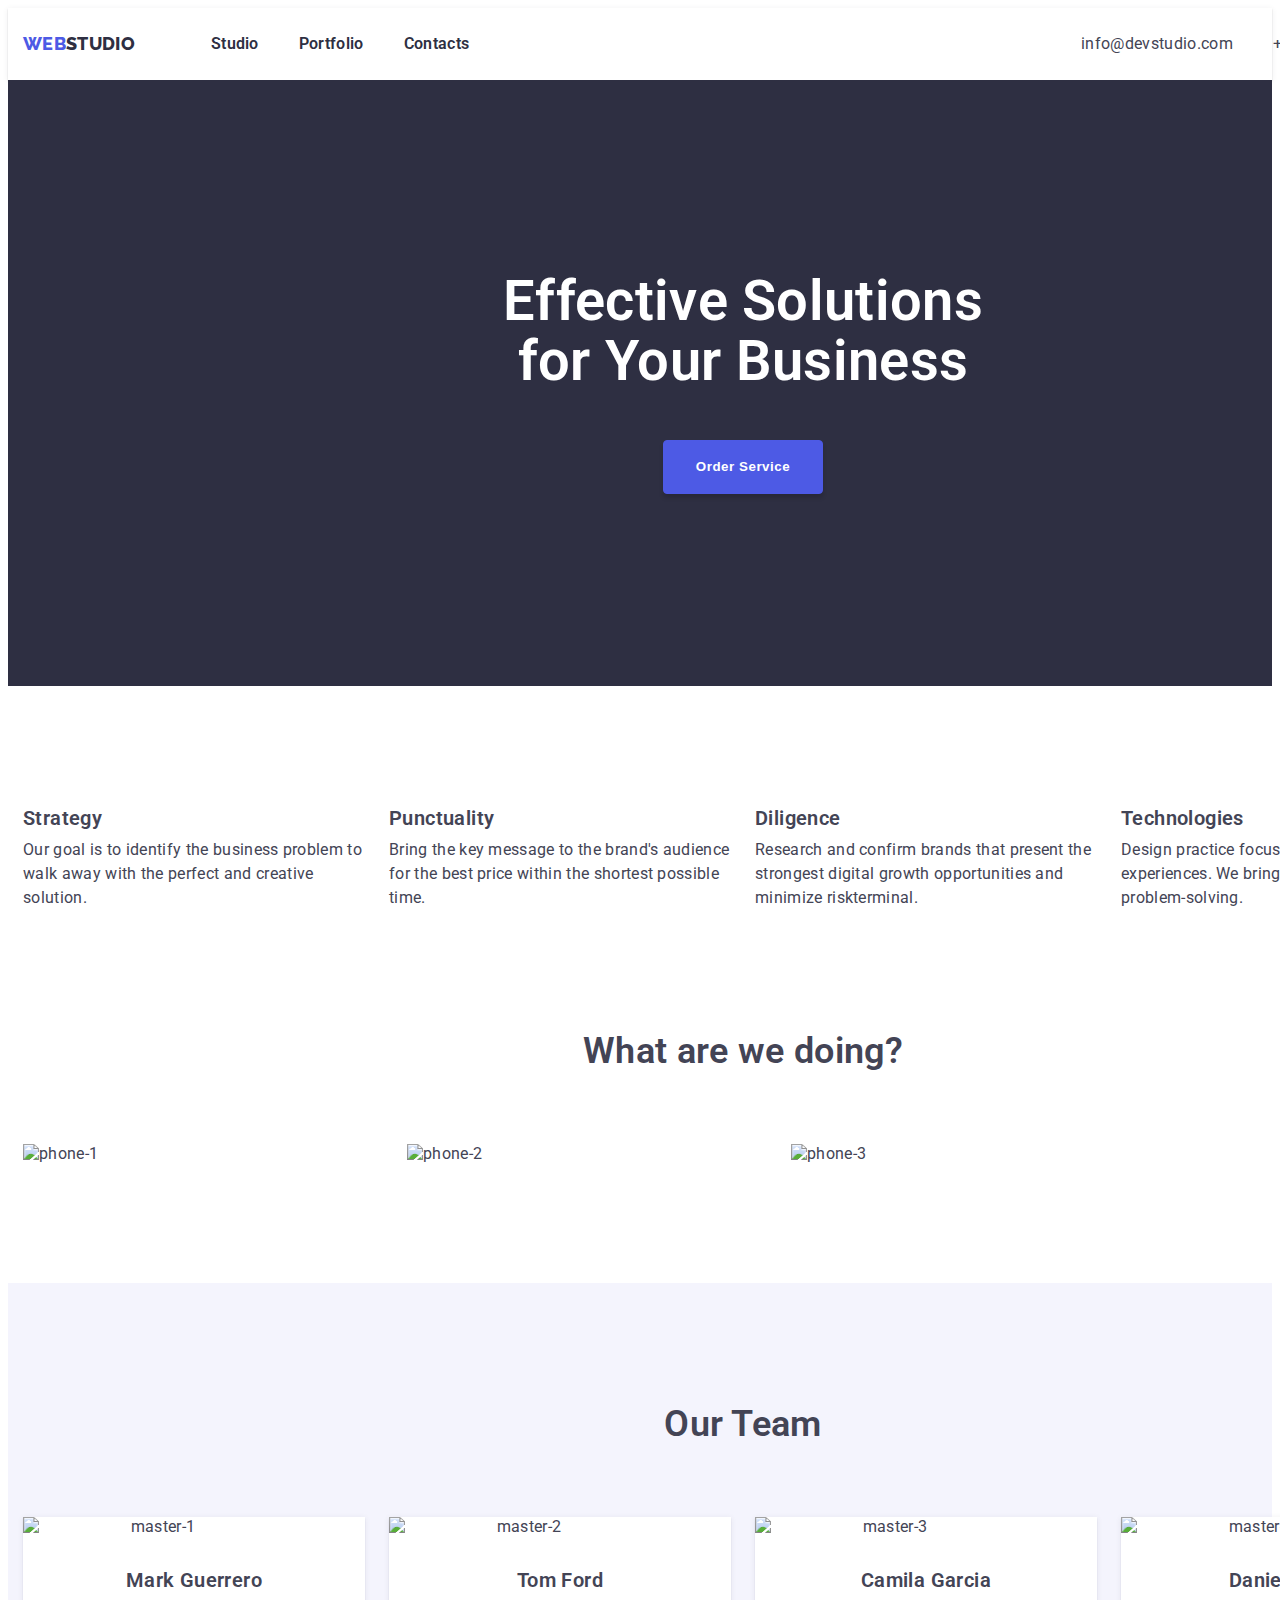
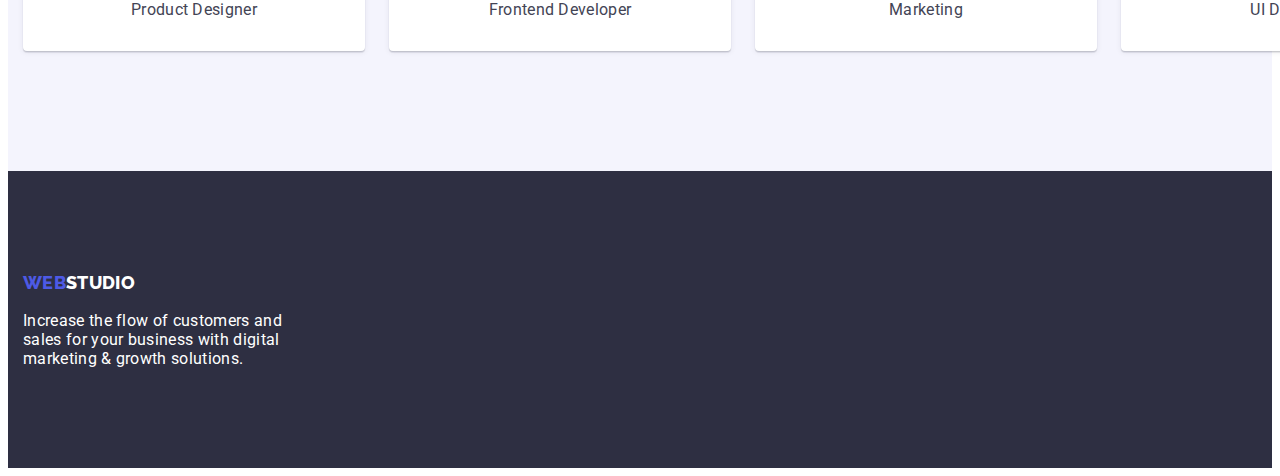
==== commit bc41fa1b: "s" ====
--- a/index.html
+++ b/index.html
@@ -1,6 +1,5 @@
 <!DOCTYPE html>
 <html lang="en">
-
 <head>
     <meta charset="UTF-8">
     <meta http-equiv="X-UA-Compatible" content="IE=edge">
@@ -10,22 +9,19 @@
     <link rel="preconnect" href="https://fonts.gstatic.com" crossorigin>
     <link rel="preconnect" href="https://fonts.googleapis.com">
     <link rel="preconnect" href="https://fonts.gstatic.com" crossorigin>
-    <link
-        href="https://fonts.googleapis.com/css2?family=Raleway:wght@800&family=Roboto:wght@400;500;700;900&display=swap"
-        rel="stylesheet">
+    <link href="https://fonts.googleapis.com/css2?family=Raleway:wght@800&family=Roboto:wght@400;500;700;900&display=swap" rel="stylesheet">
     <link rel="stylesheet" href="./css/styles.css">
 </head>
-
 <body>
     <!-- HEADER -->
     <header class="header">
         <div class="container header-container">
-            <nav class="nav-menu">
+            <nav class="header-nav">
                 <a class="logo logo-header" href="./index.html"><span class="logo logo-accent">Web</span>Studio</a>
-                <ul class="list nav-list">
-                    <li><a class="nav-list-item current" href="./index.html">Studio</a></li>
-                    <li><a class="nav-list-item" href="./portfolio.html">Portfolio</a></li>
-                    <li><a class="nav-list-item" href="#">Contacts</a></li>
+                <ul class="list header-list">
+                    <li><a class="header-item" href="./index.html">Studio</a></li>
+                    <li><a class="header-item" href="./portfolio.html">Portfolio</a></li>
+                    <li><a class="header-item" href="#">Contacts</a></li>
                 </ul>
             </nav>
             <ul class="list contacts-list">
@@ -39,9 +35,9 @@
 
     <main>
         <!-- HERO -->
-        <section class="hero-section">
+        <section class="hero">
             <div class="container hero-container">
-                <h1 class="h1 hero-title">Effective Solutions <br />for Your Business</h1>
+                <h1 class="h1 hero-headline">Effective Solutions <br />for Your Business</h1>
                 <button class="hero-btn" type="button">Order Service</button>
             </div>
         </section>
@@ -89,16 +85,16 @@
                 <h2 class="h2 services-title">What are we doing?</h2>
                 <ul class="list services-list">
                     <li class="services-list-item">
-                        <img src="./images/phone/img1.jpg" alt="a photo of a computer display on a white background"
+                        <img src="./images/phone/img1.jpg" alt="phone-1"
                             width="360" />
                     </li>
                     <li class="services-list-item">
                         <img src="./images/phone/img2.jpg"
-                            alt="a photo of a cell phone being held in hands over a laptop" width="360" />
+                            alt="phone-2" width="360" />
                     </li>
                     <li class="services-list-item">
                         <img src="./images/phone/img3.jpg"
-                            alt="a photo of a cellphone and three different screen ovrlays over it on a white background"
+                            alt="phone-3"
                             width="360" />
                     </li>
                 </ul>
--- a/css/styles.css
+++ b/css/styles.css
@@ -148,7 +148,7 @@
 
 /*-- B7, B8 CONTENT CENTER */
 .container {
-    width: 1158px;
+    width: 1440px;
     margin: 0 auto;
     padding-left: 15px;
     padding-right: 15px;
@@ -178,7 +178,7 @@
     justify-content: space-between;
 }
 
-.nav-menu {
+.header-nav {
     display: flex;
     align-items: center;
 }
@@ -210,11 +210,11 @@
     margin-right: 76px;
 }
 
-.nav-list {
-    display: flex;
-}
-
-.nav-list-item {
+.header-list {
+    display: flex;
+}
+
+.header-item {
     color: var(--color-dark);
     font-weight: var(--font-weight-bold);
     text-decoration: none;
@@ -260,7 +260,7 @@
 }
 
 /* HERO */
-.hero-section {
+.hero {
     background-color: var(--color-dark);
     color: var(--color-primary-background);
     padding: 192px 0px;
@@ -270,7 +270,7 @@
     text-align: center;
 }
 
-.hero-title {
+.hero-headline {
     color: var(--color-primary-background);
     font-size: var(--font-size-h1);
     font-weight: var(--font-weight-bold);
@@ -398,13 +398,6 @@
     color: var(--color-primary-background);
 }
 
-/* LINKS (AS PER STYLE SHEET, NOT USED) */
-/* .link { */
-/* color: var(--color-body-text); */
-/* font-weight: var(--font-weight-bold); */
-/* text-decoration: Underline; */
-/* } */
-
 /*-- PORTFOLIO --*/
 .portfolio-card-link {
     text-decoration: none;
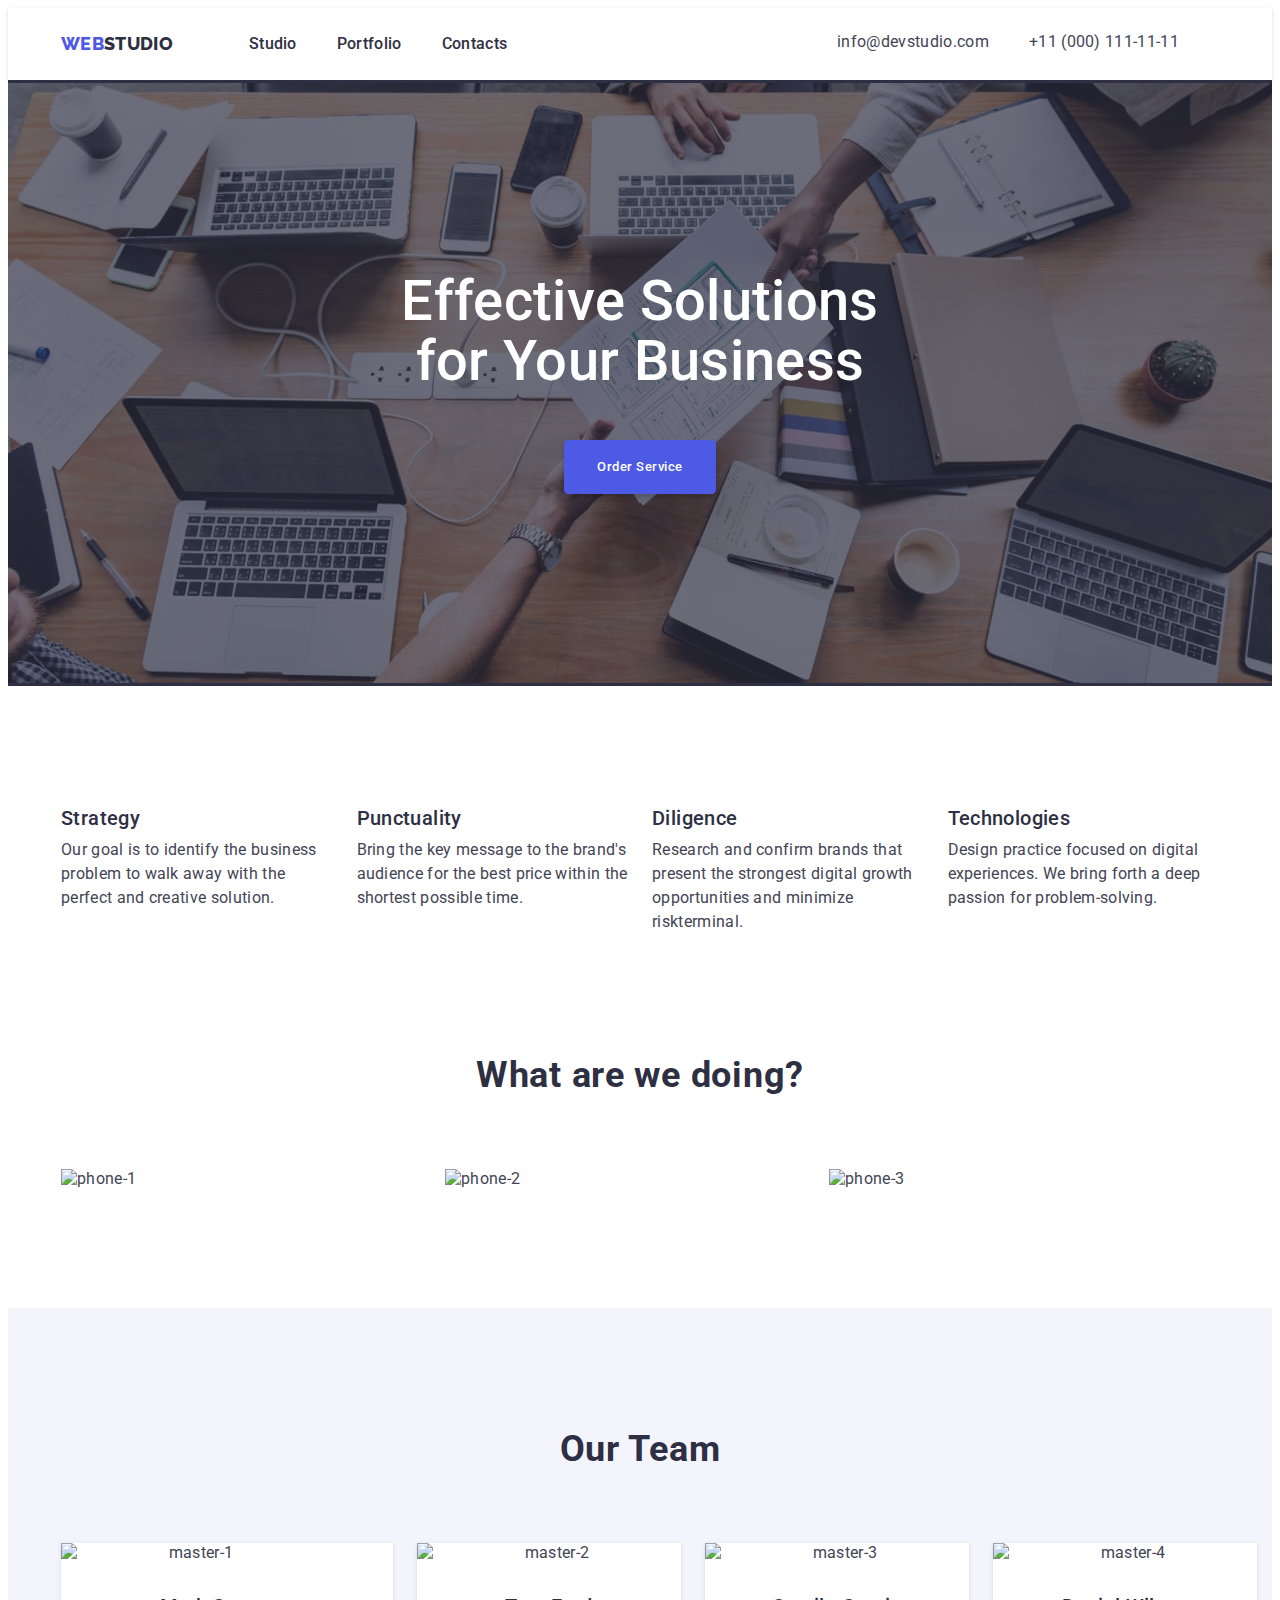
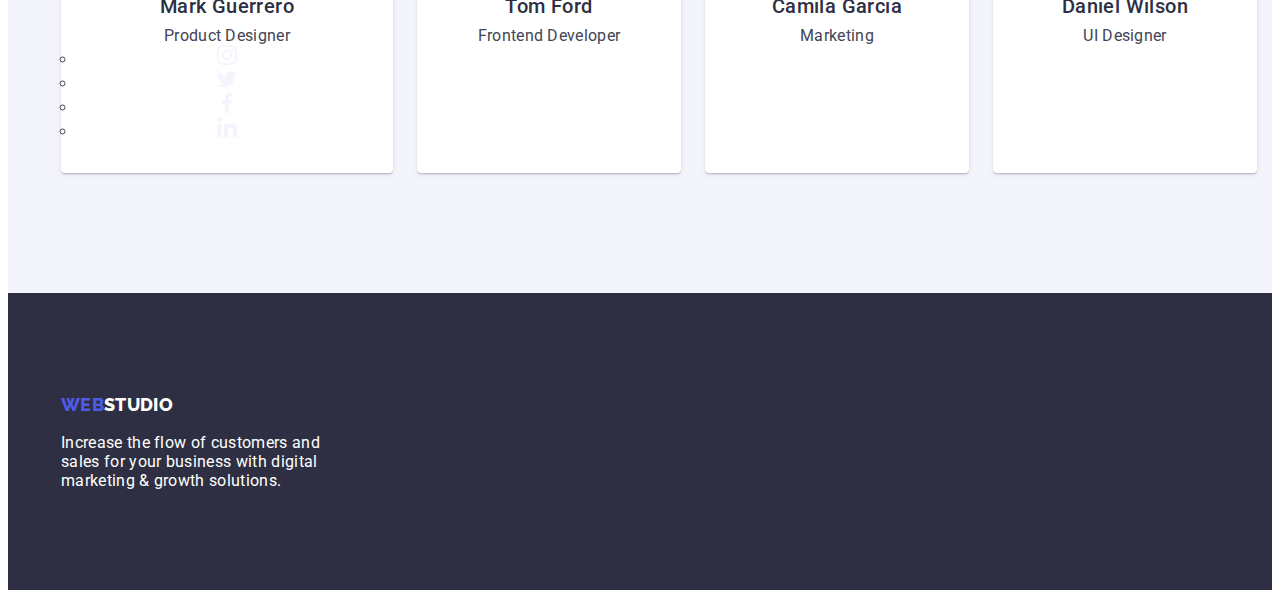
==== commit b15ec6ba: "s" ====
--- a/index.html
+++ b/index.html
@@ -5,6 +5,9 @@
     <meta http-equiv="X-UA-Compatible" content="IE=edge">
     <meta name="viewport" content="width=device-width, initial-scale=1.0">
     <title>WebStudio</title>
+    <link rel="stylesheet" href="https://cdnjs.cloudflare.com/ajax/libs/modern-normalize/1.1.0/modern-normalize.min.css"
+        integrity="sha512-wpPYUAdjBVSE4KJnH1VR1HeZfpl1ub8YT/NKx4PuQ5NmX2tKuGu6U/JRp5y+Y8XG2tV+wKQpNHVUX03MfMFn9Q=="
+        crossorigin="anonymous" referrerpolicy="no-referrer" />
     <link rel="preconnect" href="https://fonts.googleapis.com">
     <link rel="preconnect" href="https://fonts.gstatic.com" crossorigin>
     <link rel="preconnect" href="https://fonts.googleapis.com">
@@ -24,12 +27,14 @@
                     <li><a class="header-item" href="#">Contacts</a></li>
                 </ul>
             </nav>
+            <address class="address">
             <ul class="list contacts-list">
                 <li>
                     <a class="contacts-list-item" href="mailto:info@devstudio.com">info@devstudio.com</a>
                 </li>
                 <li><a class="contacts-list-item" href="tel:+11(000)1111111">+11 (000) 111-11-11</a></li>
             </ul>
+            </address>
         </div>
     </header>
 
@@ -37,7 +42,7 @@
         <!-- HERO -->
         <section class="hero">
             <div class="container hero-container">
-                <h1 class="h1 hero-headline">Effective Solutions <br />for Your Business</h1>
+                <h1 class="hero-tile hero-headline">Effective Solutions <br />for Your Business</h1>
                 <button class="hero-btn" type="button">Order Service</button>
             </div>
         </section>
@@ -45,31 +50,31 @@
         <!-- SECTION-ADVANTAGES -->
         <section class="section-top">
             <div class="container">
-                <h2 class="h2 visually-hidden">Advantages</h2>
+                <h2 class="section-top-title visually-hidden">Advantages</h2>
                 <ul class="list advantages-list">
                     <li class="advantages-list-item">
-                        <h3 class="h3">Strategy</h3>
+                        <h3 class="title">Strategy</h3>
                         <p class="advantages-description">
                             Our goal is to identify the business problem to walk away with the perfect and
                             creative solution.
                         </p>
                     </li>
                     <li class="advantages-list-item">
-                        <h3 class="h3">Punctuality</h3>
+                        <h3 class="title">Punctuality</h3>
                         <p class="advantages-description">
                             Bring the key message to the brand's audience for the best price within the shortest
                             possible time.
                         </p>
                     </li>
                     <li class="advantages-list-item">
-                        <h3 class="h3">Diligence</h3>
+                        <h3 class="title">Diligence</h3>
                         <p class="advantages-description">
                             Research and confirm brands that present the strongest digital growth opportunities
                             and minimize riskterminal.
                         </p>
                     </li>
                     <li class="advantages-list-item">
-                        <h3 class="h3">Technologies</h3>
+                        <h3 class="title">Technologies</h3>
                         <p class="advantages-description">
                             Design practice focused on digital experiences. We bring forth a deep passion for
                             problem-solving.
@@ -82,7 +87,7 @@
         <!-- SECTION-SERVICES -->
         <section class="section-top section-bottom">
             <div class="container">
-                <h2 class="h2 services-title">What are we doing?</h2>
+                <h2 class="section-top-title services-title">What are we doing?</h2>
                 <ul class="list services-list">
                     <li class="services-list-item">
                         <img src="./images/phone/img1.jpg" alt="phone-1"
@@ -104,33 +109,61 @@
         <!-- SECTION-TEAM -->
         <section class="section-top section-bottom team-section">
             <div class="container">
-                <h2 class="h2 team-title">Our Team</h2>
+                <h2 class="section-top-title team-title">Our Team</h2>
                 <ul class="list team-list">
                     <li class="team-list-item">
                         <img src="./images/people/master-1.jpg" alt="master-1" width="264" />
                         <div class="team-card-wrapper">
-                            <h3 class="h3 team-name">Mark Guerrero</h3>
+                            <h3 class="title team-name">Mark Guerrero</h3>
                             <p class="team-position">Product Designer</p>
-                        </div>
-                    </li>
+                    <ul class="team-link link">
+                        <li>
+                            <a href="https://instagram.com" class="link" aria-label="">
+                                <svg class="team-icon" width="20" height="20">
+                                    <use href="images/symbol-defs.svg#icon-instagram"></use>
+                                </svg>
+                            </a>
+                        </li>
+                        <li>
+                            <a href="https://twitter.com" class="link" aria-label="">
+                                <svg class="team-icon" widht="20" height="20">
+                                    <use href="./images/symbol-defs.svg#icon-twitter"></use>
+                                </svg>
+                            </a>
+                        </li>
+                        <li>
+                            <a href="https://facebook.com" class="link" aria-label="">
+                                <svg class="team-icon" widht="20" height="20">
+                                    <use href="./images/symbol-defs.svg#icon-facebook"></use>
+                                </svg>
+                            </a>
+                        </li>
+                        <li>
+                            <a href="https://linkedin.com" class="link" aria-label="">
+                                <svg class="team-icon" widht="20" height="20">
+                                    <use href="./images/symbol-defs.svg#icon-linkedin"></use>
+                                </svg>
+                            </a>
+                        </li>
+                    </ul>
                     <li class="team-list-item">
                         <img src="./images/people/master-2.jpg" alt="master-2" width="264" />
                         <div class="team-card-wrapper">
-                            <h3 class="h3 team-name">Tom Ford</h3>
+                            <h3 class="title team-name">Tom Ford</h3>
                             <p class="team-position">Frontend Developer</p>
                         </div>
                     </li>
                     <li class="team-list-item">
                         <img src="./images/people/master-3.jpg" alt="master-3" width="264" />
                         <div class="team-card-wrapper">
-                            <h3 class="h3 team-name">Camila Garcia</h3>
+                            <h3 class="title team-name">Camila Garcia</h3>
                             <p class="team-position">Marketing</p>
                         </div>
                     </li>
                     <li class="team-list-item">
                         <img src="./images/people/master-4.jpg" alt="master-4" width="264" />
                         <div class="team-card-wrapper">
-                            <h3 class="h3 team-name">Daniel Wilson</h3>
+                            <h3 class="title team-name">Daniel Wilson</h3>
                             <p class="team-position">UI Designer</p>
                         </div>
                     </li>
--- a/css/styles.css
+++ b/css/styles.css
@@ -31,7 +31,7 @@
     /* logo */
     --font-weight-regular: 400;
     /* regular */
-    --font-weight-bold: 600;
+    --font-weight-bold: 500;
     /* bold */
 
     /* FONT SIZES */
@@ -39,11 +39,11 @@
     /* logo */
     --font-size-body: 16px;
     /* body */
-    --font-size-h1: 56px;
+    --font-size-hero-tile: 56px;
     /* h1, hero, title */
-    --font-size-h2: 36px;
+    --font-size-section-top-title: 36px;
     /* h2 */
-    --font-size-h3: 20px;
+    --font-size-title: 20px;
     /* h3 */
     --font-size-small: 12px;
     /* small */
@@ -57,11 +57,11 @@
     /* LINE HEIGHT */
     --line-height-logo: 1.33;
     /* logo */
-    --line-height-h1: 1.07;
+    --line-height-hero-tile: 1.07;
     /* h1, hero, title */
-    --line-height-h2: 0.67;
+    --line-height-section-top-title: 0.67;
     /* h2 */
-    --line-height-h3: 1.2;
+    --line-height-title: 1.2;
     /* h3 */
     --line-height-small: 1.33;
     /* small */
@@ -90,29 +90,22 @@
 h5,
 h6,
 ul,
-p {
+p,
+a,
+b,
+span{
     margin: 0;
     padding: 0;
-}
-
-/* B3 MARGIN RESET FOR INLINE ELEMENTS */
-a,
-b,
-button,
-br,
-img,
-span {
-    margin-left: 0;
-    margin-right: 0;
 }
 
 img {
     display: block;
     max-width: 100%;
+    height: auto;
 }
 
 body {
-    background: var(--color-primary-background);
+    background:#ffffff;
     color: var(--color-body-text);
     font-family: var(--font-primary);
     font-size: var(--font-size-body);
@@ -148,7 +141,7 @@
 
 /*-- B7, B8 CONTENT CENTER */
 .container {
-    width: 1440px;
+    width: 1158px;
     margin: 0 auto;
     padding-left: 15px;
     padding-right: 15px;
@@ -175,7 +168,6 @@
 
 .header-container {
     display: flex;
-    justify-content: space-between;
 }
 
 .header-nav {
@@ -192,7 +184,7 @@
     line-height: var(--line-height-logo);
     text-decoration: none;
     text-transform: uppercase;
-    display: inlin-block;
+    display: inline-block;
 }
 
 .logo-accent {
@@ -210,21 +202,25 @@
     margin-right: 76px;
 }
 
+.address{
+    margin-left: auto;
+}
+
 .header-list {
     display: flex;
+    flex-wrap: wrap;
+    gap: 40px;
 }
 
 .header-item {
     color: var(--color-dark);
     font-weight: var(--font-weight-bold);
     text-decoration: none;
-    margin: 0px 40px 0px 0px;
     padding: 24px 0px;
 }
 
 .contacts-list {
     display: flex;
-    margin-left: auto;
     align-items: center;
 }
 
@@ -233,6 +229,8 @@
     text-decoration: none;
     margin: 0px 40px 0px 0px;
     padding: 24px 0px;
+    display: block;
+    font-style: normal;
 }
 
 /* HOVER EFFECTS HEADER */
@@ -245,8 +243,8 @@
 }
 
 .current,
-.nav-list-item:hover,
-.nav-list-item:focus,
+.header-item:hover,
+.header-item:focus,
 .contacts-list-item:hover,
 .contacts-list-item:focus {
     color: var(--color-primary-brand);
@@ -264,6 +262,10 @@
     background-color: var(--color-dark);
     color: var(--color-primary-background);
     padding: 192px 0px;
+    flex-grow: 1;
+    background-image: linear-gradient(rgba(46, 47, 66, 0.7) ,rgba(46, 47, 66, 0.7) ), url(../images/background/people-office.jpg);
+    background-repeat: no-repeat;
+    background-position: center;
 }
 
 .hero-container {
@@ -272,15 +274,16 @@
 
 .hero-headline {
     color: var(--color-primary-background);
-    font-size: var(--font-size-h1);
+    font-size: var(--font-size-hero-tile);
     font-weight: var(--font-weight-bold);
-    line-height: var(--line-height-h1);
+    line-height: var(--line-height-hero-tile);
     margin: 0 auto;
     margin-bottom: 48px;
     max-width: 492px;
 }
 
 .hero-btn {
+    font-family: var(--font-primary);
     background-color: var(--color-primary-brand);
     border-radius: 4px;
     border: 1px solid var(--color-primary-brand);
@@ -306,30 +309,39 @@
 .advantages-list-item:last-child {
     margin-right: 0px;
 }
-
-.h1 {
-    color: var(--color-primary-background);
-    font-size: var(--font-size-h1);
+/*-- h1 --*/
+.hero-tile {
+    color: var(--color-primary-background);
+    font-size: var(--font-size-hero-tile);
     font-weight: var(--font-weight-bold);
-    line-height: var(--line-height-h1);
-}
-
-.h2 {
-    font-size: var(--font-size-h2);
+    line-height: var(--line-height-hero-tile);
+}
+/*-- h2 --*/
+.section-top-title {
+    font-size: var(--font-size-section-top-title);
+    font-weight: 700;
+    line-height: var(--line-height-title);
+    text-align: center;
+    letter-spacing: 0.02em;
+    color: var(--color-dark);
+}
+/*-- h3 --*/
+.title {
+    color: var(--color-dark);
+    font-size: var(--font-size-title);
     font-weight: var(--font-weight-bold);
-}
-
-.h3 {
-    font-size: var(--font-size-h3);
-    font-weight: var(--font-weight-bold);
-    line-height: 1.2;
+    line-height: var(--line-height-title);
     margin-bottom: 8px;
-    letter-spacing: 0.02em;
+    letter-spacing: var(--letter-spacing-primary);
 }
 
 /*-- SECTIONS --*/
 /* ADVENTAGES */
 .advantages-description {
+    font-weight: var(--font-weight-regular);
+    font-size: var(--font-size-body);
+    line-height: var(--line-height-bold);
+    letter-spacing: var(--letter-spacing-primary);
     line-height: 1.5;
 }
 
@@ -407,10 +419,15 @@
 .portfolio-card-wrapper {
     border-top: none;
     border-bottom: 0.5px solid var(--color-light-mode-background);
-    color: var(--title-color);
     padding: 32px 16px;
-    box-shadow: 0px 1px 6px rgba(46, 47, 66, 0.08), 0px 1px 1px rgba(46, 47, 66, 0.16),
-        0px 2px 1px rgba(46, 47, 66, 0.08);
+}
+
+.portfolio-text{
+    font-weight: var(--font-weight-regular);
+    font-size: var(--font-size-body);
+    line-height: var(--line-height-bold);
+    letter-spacing: 0.02em;
+    color: var(--color-body-text);
 }
 
 .portfolio-title {
@@ -427,18 +444,18 @@
     display: flex;
     flex-wrap: wrap;
     list-style: none;
-    margin-right: -24px;
-    margin-bottom: -48px;
+    gap: 24px;
 }
 
 .portfolio-card {
     margin-bottom: 48px;
-    margin-right: 24px;
     width: 360px;
+    border: 1px solid #E7E9FC;
 }
 
 /*-- HERO BUTTON --*/
 .btn {
+    font-family: var(--font-primary);
     align-items: center;
     border-radius: 4px;
     cursor: pointer;
@@ -453,15 +470,17 @@
     top: 0px;
 }
 
+.portfolio-buttons{
+    gap: 24px;
+}
+
 .portfolio-btn {
-    background-color: var(--color-light-mode-background);
     border: 1px solid var(--color-light-mode-background);
     color: var(--color-primary-brand);
     width: auto;
-    margin-right: 24px;
-}
-
-.decor-btn,
+    background-color: #F4F4FD;
+}
+
 .portfolio-btn:hover,
 .portfolio-btn:focus {
     background-color: var(--color-primary-brand);
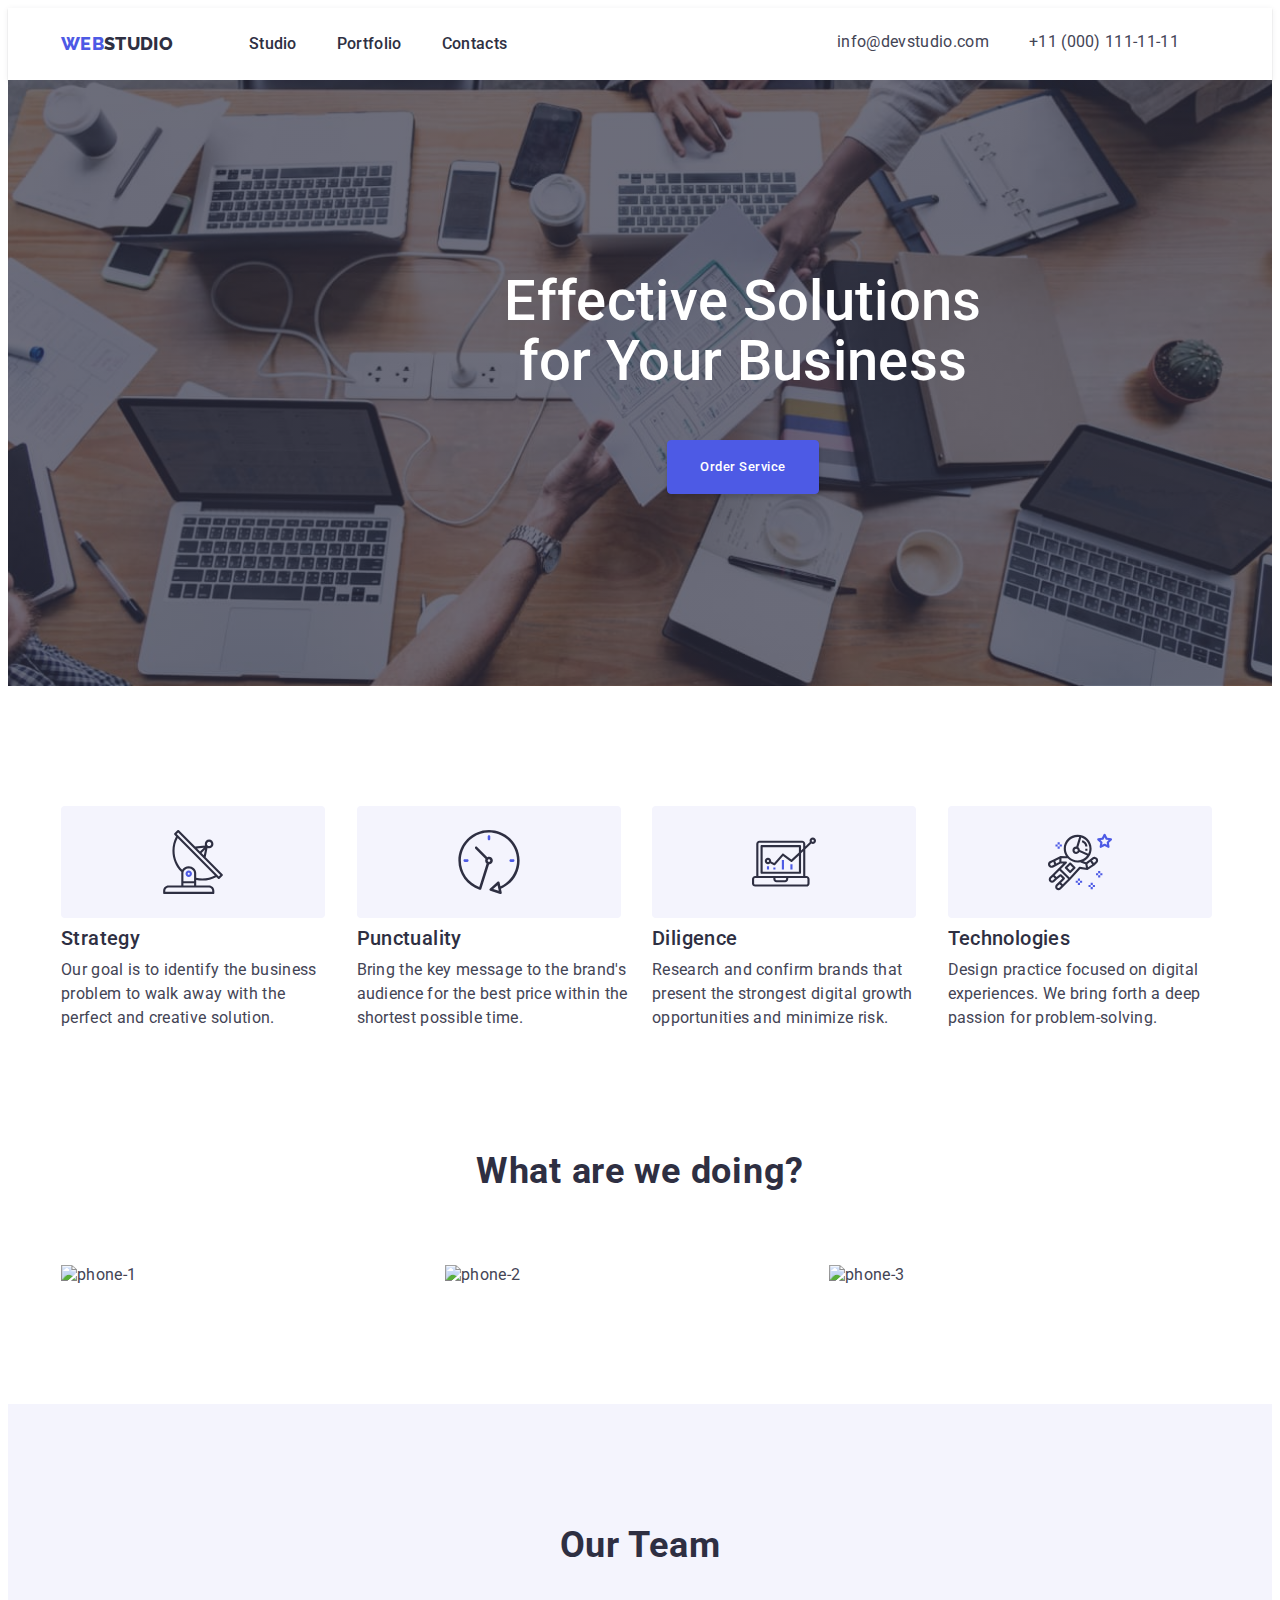
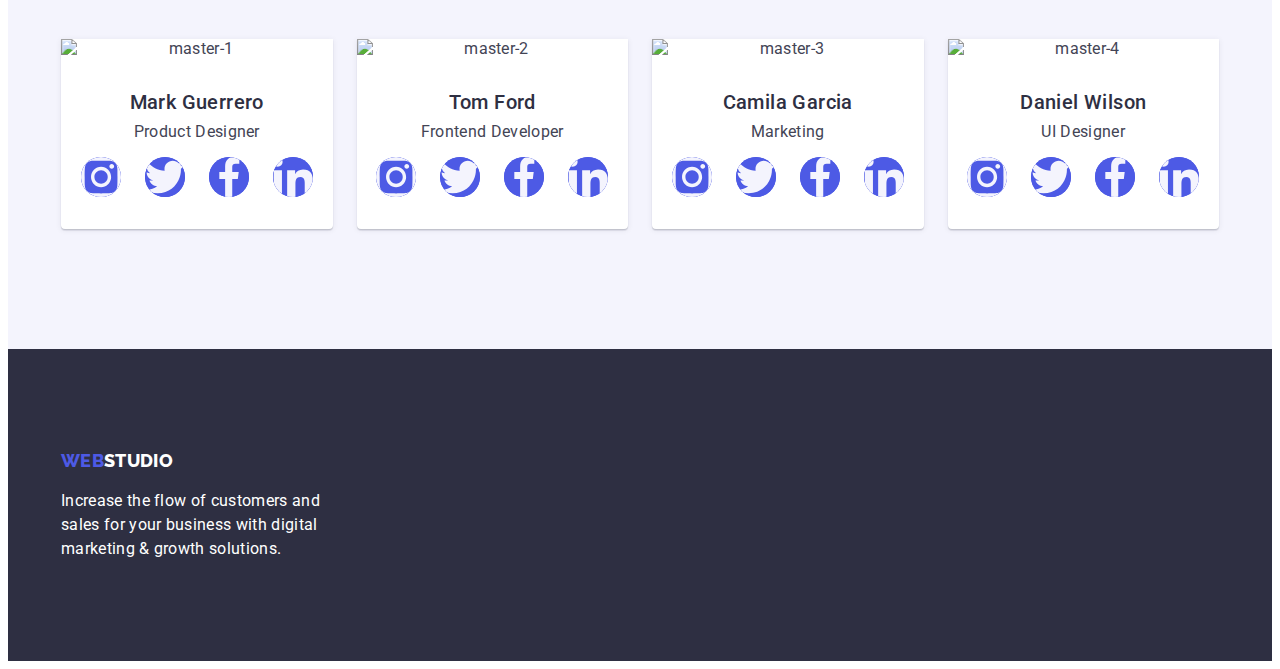
==== commit 4b8d278b: "s" ====
--- a/index.html
+++ b/index.html
@@ -53,6 +53,11 @@
                 <h2 class="section-top-title visually-hidden">Advantages</h2>
                 <ul class="list advantages-list">
                     <li class="advantages-list-item">
+                    <div class="advantages-icon-wrapper">
+                        <svg class="advantages-list-icon">
+                            <use href="./images/symbol-defs.svg#icon-antenna"></use>
+                        </svg>
+                    </div>
                         <h3 class="title">Strategy</h3>
                         <p class="advantages-description">
                             Our goal is to identify the business problem to walk away with the perfect and
@@ -60,6 +65,11 @@
                         </p>
                     </li>
                     <li class="advantages-list-item">
+                    <div class="advantages-icon-wrapper">
+                      <svg class="advantages-list-icon">
+                        <use href="./images/symbol-defs.svg#icon-clock"></use>
+                      </svg>
+                    </div>
                         <h3 class="title">Punctuality</h3>
                         <p class="advantages-description">
                             Bring the key message to the brand's audience for the best price within the shortest
@@ -67,13 +77,23 @@
                         </p>
                     </li>
                     <li class="advantages-list-item">
+                    <div class="advantages-icon-wrapper">
+                        <svg class="advantages-list-icon">
+                            <use href="./images/symbol-defs.svg#icon-diagram"></use>
+                        </svg>
+                    </div>
                         <h3 class="title">Diligence</h3>
                         <p class="advantages-description">
                             Research and confirm brands that present the strongest digital growth opportunities
-                            and minimize riskterminal.
-                        </p>
-                    </li>
-                    <li class="advantages-list-item">
+                            and minimize risk.
+                        </p>
+                    </li>
+                    <li class="advantages-list-item">
+                    <div class="advantages-icon-wrapper">
+                        <svg class="advantages-list-icon">
+                            <use href="./images/symbol-defs.svg#icon-astronaut"></use>
+                        </svg>
+                        </div>
                         <h3 class="title">Technologies</h3>
                         <p class="advantages-description">
                             Design practice focused on digital experiences. We bring forth a deep passion for
@@ -81,7 +101,7 @@
                         </p>
                     </li>
                 </ul>
-            </div>
+            
         </section>
 
         <!-- SECTION-SERVICES -->
@@ -116,41 +136,72 @@
                         <div class="team-card-wrapper">
                             <h3 class="title team-name">Mark Guerrero</h3>
                             <p class="team-position">Product Designer</p>
-                    <ul class="team-link link">
-                        <li>
-                            <a href="https://instagram.com" class="link" aria-label="">
-                                <svg class="team-icon" width="20" height="20">
+                    <ul class="team-link list">
+                        <li class="team-list-link">
+                            <a href="https://instagram.com" class="team-social-list-link">
+                                <svg class="team-icon" width="40" height="40">
                                     <use href="images/symbol-defs.svg#icon-instagram"></use>
                                 </svg>
                             </a>
                         </li>
-                        <li>
-                            <a href="https://twitter.com" class="link" aria-label="">
-                                <svg class="team-icon" widht="20" height="20">
+                        <li class="team-list-link">
+                            <a href="https://twitter.com" class="team-social-list-link">
+                                <svg class="team-icon" widht="40" height="40">
                                     <use href="./images/symbol-defs.svg#icon-twitter"></use>
                                 </svg>
                             </a>
                         </li>
-                        <li>
-                            <a href="https://facebook.com" class="link" aria-label="">
-                                <svg class="team-icon" widht="20" height="20">
+                        <li class="team-list-link">
+                            <a href="https://facebook.com" class="team-social-list-link">
+                                <svg class="team-icon" widht="40" height="40">
                                     <use href="./images/symbol-defs.svg#icon-facebook"></use>
                                 </svg>
                             </a>
                         </li>
-                        <li>
-                            <a href="https://linkedin.com" class="link" aria-label="">
-                                <svg class="team-icon" widht="20" height="20">
+                        <li class="team-list-link">
+                            <a href="https://linkedin.com" class="team-social-list-link">
+                                <svg class="team-icon" widht="40" height="40">
                                     <use href="./images/symbol-defs.svg#icon-linkedin"></use>
                                 </svg>
                             </a>
                         </li>
                     </ul>
+                    </div>
                     <li class="team-list-item">
                         <img src="./images/people/master-2.jpg" alt="master-2" width="264" />
                         <div class="team-card-wrapper">
                             <h3 class="title team-name">Tom Ford</h3>
                             <p class="team-position">Frontend Developer</p>
+                        <ul class="team-link list">
+                            <li class="team-list-link">
+                                <a href="https://instagram.com" class="team-social-list-link">
+                                    <svg class="team-icon" width="40" height="40">
+                                        <use href="images/symbol-defs.svg#icon-instagram"></use>
+                                    </svg>
+                                </a>
+                            </li>
+                            <li class="team-list-link">
+                                <a href="https://twitter.com" class="team-social-list-link">
+                                    <svg class="team-icon" widht="40" height="40">
+                                        <use href="./images/symbol-defs.svg#icon-twitter"></use>
+                                    </svg>
+                                </a>
+                            </li>
+                            <li class="team-list-link">
+                                <a href="https://facebook.com" class="team-social-list-link">
+                                    <svg class="team-icon" widht="40" height="40">
+                                        <use href="./images/symbol-defs.svg#icon-facebook"></use>
+                                    </svg>
+                                </a>
+                            </li>
+                            <li class="team-list-link">
+                                <a href="https://linkedin.com" class="team-social-list-link">
+                                    <svg class="team-icon" widht="40" height="40">
+                                        <use href="./images/symbol-defs.svg#icon-linkedin"></use>
+                                    </svg>
+                                </a>
+                            </li>
+                        </ul>
                         </div>
                     </li>
                     <li class="team-list-item">
@@ -158,6 +209,36 @@
                         <div class="team-card-wrapper">
                             <h3 class="title team-name">Camila Garcia</h3>
                             <p class="team-position">Marketing</p>
+                        <ul class="team-link list">
+                            <li class="team-list-link">
+                                <a href="https://instagram.com" class="team-social-list-link">
+                                    <svg class="team-icon" width="40" height="40">
+                                        <use href="images/symbol-defs.svg#icon-instagram"></use>
+                                    </svg>
+                                </a>
+                            </li>
+                            <li class="team-list-link">
+                                <a href="https://twitter.com" class="team-social-list-link">
+                                    <svg class="team-icon" widht="40" height="40">
+                                        <use href="./images/symbol-defs.svg#icon-twitter"></use>
+                                    </svg>
+                                </a>
+                            </li>
+                            <li class="team-list-link">
+                                <a href="https://facebook.com" class="team-social-list-link">
+                                    <svg class="team-icon" widht="40" height="40">
+                                        <use href="./images/symbol-defs.svg#icon-facebook"></use>
+                                    </svg>
+                                </a>
+                            </li>
+                            <li class="team-list-link">
+                                <a href="https://linkedin.com" class="team-social-list-link">
+                                    <svg class="team-icon" widht="40" height="40">
+                                        <use href="./images/symbol-defs.svg#icon-linkedin"></use>
+                                    </svg>
+                                </a>
+                            </li>
+                        </ul>
                         </div>
                     </li>
                     <li class="team-list-item">
@@ -165,6 +246,36 @@
                         <div class="team-card-wrapper">
                             <h3 class="title team-name">Daniel Wilson</h3>
                             <p class="team-position">UI Designer</p>
+                        <ul class="team-link list">
+                            <li class="team-list-link">
+                                <a href="https://instagram.com" class="team-social-list-link">
+                                    <svg class="team-icon" width="40" height="40">
+                                        <use href="images/symbol-defs.svg#icon-instagram"></use>
+                                    </svg>
+                                </a>
+                            </li>
+                            <li class="team-list-link">
+                                <a href="https://twitter.com" class="team-social-list-link">
+                                    <svg class="team-icon" widht="40" height="40">
+                                        <use href="./images/symbol-defs.svg#icon-twitter"></use>
+                                    </svg>
+                                </a>
+                            </li>
+                            <li class="team-list-link">
+                                <a href="https://facebook.com" class="team-social-list-link">
+                                    <svg class="team-icon" widht="40" height="40">
+                                        <use href="./images/symbol-defs.svg#icon-facebook"></use>
+                                    </svg>
+                                </a>
+                            </li>
+                            <li class="team-list-link">
+                                <a href="https://linkedin.com" class="team-social-list-link">
+                                    <svg class="team-icon" widht="40" height="40">
+                                        <use href="./images/symbol-defs.svg#icon-linkedin"></use>
+                                    </svg>
+                                </a>
+                            </li>
+                        </ul>
                         </div>
                     </li>
                 </ul>
--- a/css/styles.css
+++ b/css/styles.css
@@ -266,10 +266,13 @@
     background-image: linear-gradient(rgba(46, 47, 66, 0.7) ,rgba(46, 47, 66, 0.7) ), url(../images/background/people-office.jpg);
     background-repeat: no-repeat;
     background-position: center;
+    background-size: cover;
 }
 
 .hero-container {
     text-align: center;
+    width: 1440px;
+    color: var(--color-primary-background);
 }
 
 .hero-headline {
@@ -297,6 +300,22 @@
 }
 
 /* ADVANTAGES */
+.advantages-list-icon{
+    width: 64px;
+    height: 64px
+}
+
+.advantages-icon-wrapper{
+    background-color: #f4f4fd;
+    margin-bottom: 8px;
+    width: 264px;
+    height: 112px;
+    border-radius: 4px;
+    display: flex;
+    align-items: center;
+    justify-content: center;
+}
+
 .advantages-list {
     display: flex;
 }
@@ -364,6 +383,26 @@
 }
 
 /* TEAM */
+.team-social-list-link{
+    width: 40px;
+    height: 40px;
+    border-radius: 50%;
+    background-color: var(--color-primary-brand);
+    display: flex;
+    justify-content: center;
+    align-items: center;
+}
+
+.team-icon{
+    width: 40px;
+    height: 40px;
+    border-radius: 50%;
+    background-color: var(--color-primary-brand);
+    display: flex;
+    justify-content: center;
+    align-items: center;
+}
+
 .team-card-wrapper {
     padding-top: 32px;
     padding-bottom: 32px;
@@ -371,6 +410,12 @@
     padding-right: 16px;
 }
 
+.team-link{
+    display: flex;
+    justify-content: center;
+    gap: 24px;
+    margin-top: 16px;
+}
 .team-section {
     background-color: var(--color-light-mode-background);
 }
@@ -408,6 +453,7 @@
     width: 284px;
     margin-top: 16px;
     color: var(--color-primary-background);
+    line-height: var(--line-height-bold);
 }
 
 /*-- PORTFOLIO --*/
@@ -417,8 +463,9 @@
 }
 
 .portfolio-card-wrapper {
-    border-top: none;
     border-bottom: 0.5px solid var(--color-light-mode-background);
+    border-left: 0.5px solid var(--color-light-mode-background);
+    border-right: 0.5px solid var(--color-light-mode-background);
     padding: 32px 16px;
 }
 
@@ -448,9 +495,7 @@
 }
 
 .portfolio-card {
-    margin-bottom: 48px;
-    width: 360px;
-    border: 1px solid #E7E9FC;
+    gap: 48px;
 }
 
 /*-- HERO BUTTON --*/
@@ -468,6 +513,7 @@
     line-height: var(--line-height-button);
     padding: 12px 24px;
     top: 0px;
+    background-color: #F4F4FD;
 }
 
 .portfolio-buttons{
@@ -475,7 +521,7 @@
 }
 
 .portfolio-btn {
-    border: 1px solid var(--color-light-mode-background);
+    border: 1px solid #E7E9FC;
     color: var(--color-primary-brand);
     width: auto;
     background-color: #F4F4FD;
@@ -484,10 +530,10 @@
 .portfolio-btn:hover,
 .portfolio-btn:focus {
     background-color: var(--color-primary-brand);
-    border: 1px solid var(--color-primary-brand);
+    border: 1px solid #E7E9FC;
     color: var(--color-primary-brand);
     box-shadow: 0px 3px 1px rgba(0, 0, 0, 0.1), 0px 2px 1px rgba(0, 0, 0, 0.08),
-        0px 2px 2px rgba(0, 0, 0, 0.12);
+    0px 2px 2px rgba(0, 0, 0, 0.12);
     color: var(--color-primary-background);
 }
 
